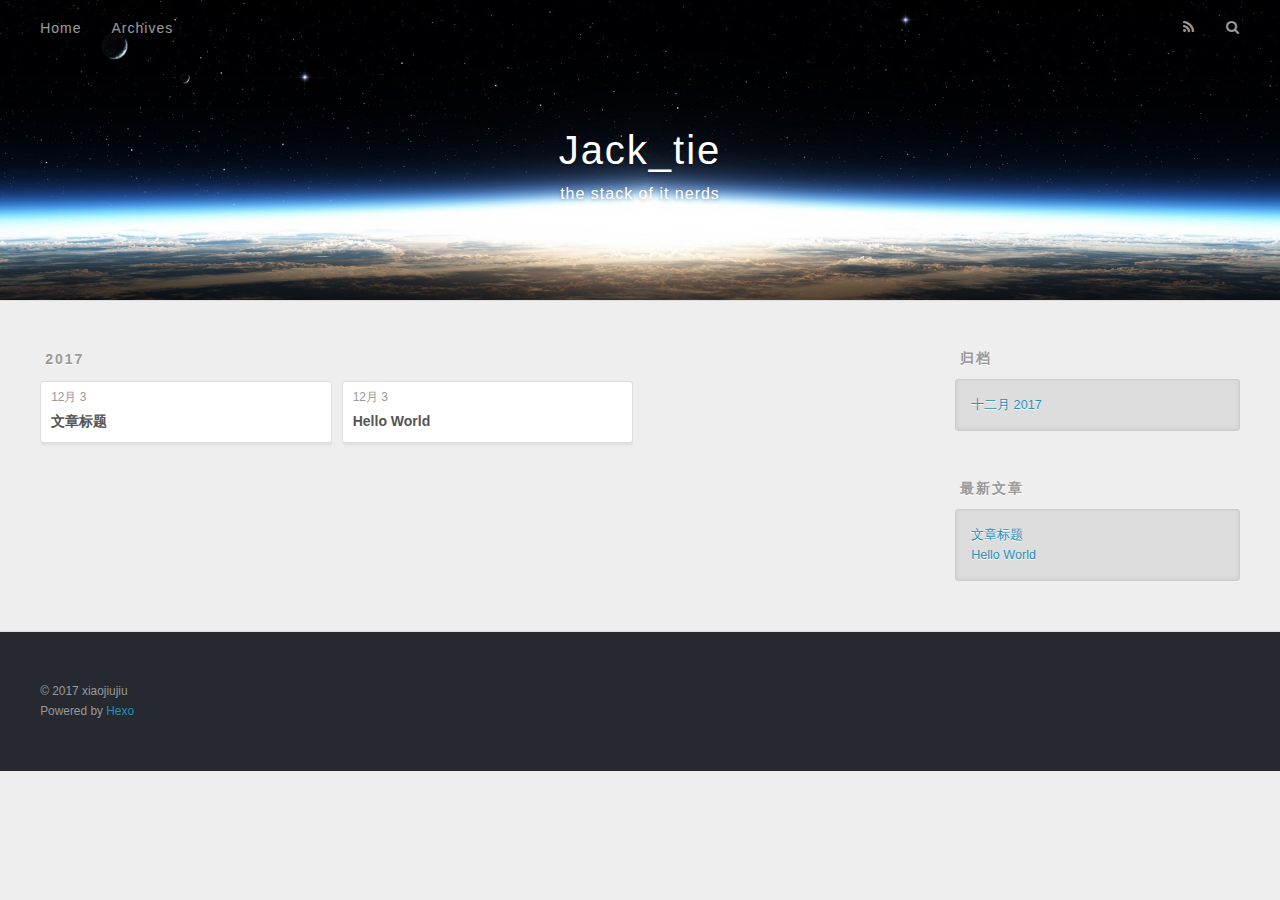
==== archives/index.html @ 13146876 "Site updated: 2017-12-03 20:13:59" ====
<!DOCTYPE html>
<html>
<head>
  <meta charset="utf-8">
  

  
  <title>归档 | Jack_tie</title>
  <meta name="viewport" content="width=device-width, initial-scale=1, maximum-scale=1">
  <meta name="description" content="start from zero">
<meta property="og:type" content="website">
<meta property="og:title" content="Jack_tie">
<meta property="og:url" content="http://xiaojiujiuStack.com/archives/index.html">
<meta property="og:site_name" content="Jack_tie">
<meta property="og:description" content="start from zero">
<meta property="og:locale" content="zh-CN">
<meta name="twitter:card" content="summary">
<meta name="twitter:title" content="Jack_tie">
<meta name="twitter:description" content="start from zero">
  
    <link rel="alternate" href="/atom.xml" title="Jack_tie" type="application/atom+xml">
  
  
    <link rel="icon" href="/favicon.png">
  
  
    <link href="//fonts.googleapis.com/css?family=Source+Code+Pro" rel="stylesheet" type="text/css">
  
  <link rel="stylesheet" href="/css/style.css">
</head>

<body>
  <div id="container">
    <div id="wrap">
      <header id="header">
  <div id="banner"></div>
  <div id="header-outer" class="outer">
    <div id="header-title" class="inner">
      <h1 id="logo-wrap">
        <a href="/" id="logo">Jack_tie</a>
      </h1>
      
        <h2 id="subtitle-wrap">
          <a href="/" id="subtitle">the stack of it nerds</a>
        </h2>
      
    </div>
    <div id="header-inner" class="inner">
      <nav id="main-nav">
        <a id="main-nav-toggle" class="nav-icon"></a>
        
          <a class="main-nav-link" href="/">Home</a>
        
          <a class="main-nav-link" href="/archives">Archives</a>
        
      </nav>
      <nav id="sub-nav">
        
          <a id="nav-rss-link" class="nav-icon" href="/atom.xml" title="RSS Feed"></a>
        
        <a id="nav-search-btn" class="nav-icon" title="搜索"></a>
      </nav>
      <div id="search-form-wrap">
        <form action="//google.com/search" method="get" accept-charset="UTF-8" class="search-form"><input type="search" name="q" class="search-form-input" placeholder="Search"><button type="submit" class="search-form-submit">&#xF002;</button><input type="hidden" name="sitesearch" value="http://xiaojiujiuStack.com"></form>
      </div>
    </div>
  </div>
</header>
      <div class="outer">
        <section id="main">
  
  
    
    
      
      
      <section class="archives-wrap">
        <div class="archive-year-wrap">
          <a href="/archives/2017" class="archive-year">2017</a>
        </div>
        <div class="archives">
    
    <article class="archive-article archive-type-post">
  <div class="archive-article-inner">
    <header class="archive-article-header">
      <a href="/2017/12/03/文章标题/" class="archive-article-date">
  <time datetime="2017-12-03T12:05:35.000Z" itemprop="datePublished">12月 3</time>
</a>
      
  
    <h1 itemprop="name">
      <a class="archive-article-title" href="/2017/12/03/文章标题/">文章标题</a>
    </h1>
  

    </header>
  </div>
</article>
  
    
    
    <article class="archive-article archive-type-post">
  <div class="archive-article-inner">
    <header class="archive-article-header">
      <a href="/2017/12/03/hello-world/" class="archive-article-date">
  <time datetime="2017-12-03T11:53:12.845Z" itemprop="datePublished">12月 3</time>
</a>
      
  
    <h1 itemprop="name">
      <a class="archive-article-title" href="/2017/12/03/hello-world/">Hello World</a>
    </h1>
  

    </header>
  </div>
</article>
  
  
    </div></section>
  


</section>
        
          <aside id="sidebar">
  
    

  
    

  
    
  
    
  <div class="widget-wrap">
    <h3 class="widget-title">归档</h3>
    <div class="widget">
      <ul class="archive-list"><li class="archive-list-item"><a class="archive-list-link" href="/archives/2017/12/">十二月 2017</a></li></ul>
    </div>
  </div>


  
    
  <div class="widget-wrap">
    <h3 class="widget-title">最新文章</h3>
    <div class="widget">
      <ul>
        
          <li>
            <a href="/2017/12/03/文章标题/">文章标题</a>
          </li>
        
          <li>
            <a href="/2017/12/03/hello-world/">Hello World</a>
          </li>
        
      </ul>
    </div>
  </div>

  
</aside>
        
      </div>
      <footer id="footer">
  
  <div class="outer">
    <div id="footer-info" class="inner">
      &copy; 2017 xiaojiujiu<br>
      Powered by <a href="http://hexo.io/" target="_blank">Hexo</a>
    </div>
  </div>
</footer>
    </div>
    <nav id="mobile-nav">
  
    <a href="/" class="mobile-nav-link">Home</a>
  
    <a href="/archives" class="mobile-nav-link">Archives</a>
  
</nav>
    

<script src="//ajax.googleapis.com/ajax/libs/jquery/2.0.3/jquery.min.js"></script>


  <link rel="stylesheet" href="/fancybox/jquery.fancybox.css">
  <script src="/fancybox/jquery.fancybox.pack.js"></script>


<script src="/js/script.js"></script>



  </div>
</body>
</html>
---- css/style.css ----
body {
  width: 100%;
}
body:before,
body:after {
  content: "";
  display: table;
}
body:after {
  clear: both;
}
html,
body,
div,
span,
applet,
object,
iframe,
h1,
h2,
h3,
h4,
h5,
h6,
p,
blockquote,
pre,
a,
abbr,
acronym,
address,
big,
cite,
code,
del,
dfn,
em,
img,
ins,
kbd,
q,
s,
samp,
small,
strike,
strong,
sub,
sup,
tt,
var,
dl,
dt,
dd,
ol,
ul,
li,
fieldset,
form,
label,
legend,
table,
caption,
tbody,
tfoot,
thead,
tr,
th,
td {
  margin: 0;
  padding: 0;
  border: 0;
  outline: 0;
  font-weight: inherit;
  font-style: inherit;
  font-family: inherit;
  font-size: 100%;
  vertical-align: baseline;
}
body {
  line-height: 1;
  color: #000;
  background: #fff;
}
ol,
ul {
  list-style: none;
}
table {
  border-collapse: separate;
  border-spacing: 0;
  vertical-align: middle;
}
caption,
th,
td {
  text-align: left;
  font-weight: normal;
  vertical-align: middle;
}
a img {
  border: none;
}
input,
button {
  margin: 0;
  padding: 0;
}
input::-moz-focus-inner,
button::-moz-focus-inner {
  border: 0;
  padding: 0;
}
@font-face {
  font-family: FontAwesome;
  font-style: normal;
  font-weight: normal;
  src: url("fonts/fontawesome-webfont.eot?v=#4.0.3");
  src: url("fonts/fontawesome-webfont.eot?#iefix&v=#4.0.3") format("embedded-opentype"), url("fonts/fontawesome-webfont.woff?v=#4.0.3") format("woff"), url("fonts/fontawesome-webfont.ttf?v=#4.0.3") format("truetype"), url("fonts/fontawesome-webfont.svg#fontawesomeregular?v=#4.0.3") format("svg");
}
html,
body,
#container {
  height: 100%;
}
body {
  background: #eee;
  font: 14px -apple-system, BlinkMacSystemFont, "Segoe UI", "Roboto", "Oxygen", "Ubuntu", "Cantarell", "Fira Sans", "Droid Sans", "Helvetica Neue", sans-serif;
  -webkit-text-size-adjust: 100%;
}
.outer {
  max-width: 1220px;
  margin: 0 auto;
  padding: 0 20px;
}
.outer:before,
.outer:after {
  content: "";
  display: table;
}
.outer:after {
  clear: both;
}
.inner {
  display: inline;
  float: left;
  width: 98.33333333333333%;
  margin: 0 0.833333333333333%;
}
.left,
.alignleft {
  float: left;
}
.right,
.alignright {
  float: right;
}
.clear {
  clear: both;
}
#container {
  position: relative;
}
.mobile-nav-on {
  overflow: hidden;
}
#wrap {
  height: 100%;
  width: 100%;
  position: absolute;
  top: 0;
  left: 0;
  -webkit-transition: 0.2s ease-out;
  -moz-transition: 0.2s ease-out;
  -ms-transition: 0.2s ease-out;
  transition: 0.2s ease-out;
  z-index: 1;
  background: #eee;
}
.mobile-nav-on #wrap {
  left: 280px;
}
@media screen and (min-width: 768px) {
  #main {
    display: inline;
    float: left;
    width: 73.33333333333333%;
    margin: 0 0.833333333333333%;
  }
}
.article-date,
.article-category-link,
.archive-year,
.widget-title {
  text-decoration: none;
  text-transform: uppercase;
  letter-spacing: 2px;
  color: #999;
  margin-bottom: 1em;
  margin-left: 5px;
  line-height: 1em;
  text-shadow: 0 1px #fff;
  font-weight: bold;
}
.article-inner,
.archive-article-inner {
  background: #fff;
  -webkit-box-shadow: 1px 2px 3px #ddd;
  box-shadow: 1px 2px 3px #ddd;
  border: 1px solid #ddd;
  border-radius: 3px;
}
.article-entry h1,
.widget h1 {
  font-size: 2em;
}
.article-entry h2,
.widget h2 {
  font-size: 1.5em;
}
.article-entry h3,
.widget h3 {
  font-size: 1.3em;
}
.article-entry h4,
.widget h4 {
  font-size: 1.2em;
}
.article-entry h5,
.widget h5 {
  font-size: 1em;
}
.article-entry h6,
.widget h6 {
  font-size: 1em;
  color: #999;
}
.article-entry hr,
.widget hr {
  border: 1px dashed #ddd;
}
.article-entry strong,
.widget strong {
  font-weight: bold;
}
.article-entry em,
.widget em,
.article-entry cite,
.widget cite {
  font-style: italic;
}
.article-entry sup,
.widget sup,
.article-entry sub,
.widget sub {
  font-size: 0.75em;
  line-height: 0;
  position: relative;
  vertical-align: baseline;
}
.article-entry sup,
.widget sup {
  top: -0.5em;
}
.article-entry sub,
.widget sub {
  bottom: -0.2em;
}
.article-entry small,
.widget small {
  font-size: 0.85em;
}
.article-entry acronym,
.widget acronym,
.article-entry abbr,
.widget abbr {
  border-bottom: 1px dotted;
}
.article-entry ul,
.widget ul,
.article-entry ol,
.widget ol,
.article-entry dl,
.widget dl {
  margin: 0 20px;
  line-height: 1.6em;
}
.article-entry ul ul,
.widget ul ul,
.article-entry ol ul,
.widget ol ul,
.article-entry ul ol,
.widget ul ol,
.article-entry ol ol,
.widget ol ol {
  margin-top: 0;
  margin-bottom: 0;
}
.article-entry ul,
.widget ul {
  list-style: disc;
}
.article-entry ol,
.widget ol {
  list-style: decimal;
}
.article-entry dt,
.widget dt {
  font-weight: bold;
}
#header {
  height: 300px;
  position: relative;
  border-bottom: 1px solid #ddd;
}
#header:before,
#header:after {
  content: "";
  position: absolute;
  left: 0;
  right: 0;
  height: 40px;
}
#header:before {
  top: 0;
  background: -webkit-linear-gradient(rgba(0,0,0,0.2), transparent);
  background: -moz-linear-gradient(rgba(0,0,0,0.2), transparent);
  background: -ms-linear-gradient(rgba(0,0,0,0.2), transparent);
  background: linear-gradient(rgba(0,0,0,0.2), transparent);
}
#header:after {
  bottom: 0;
  background: -webkit-linear-gradient(transparent, rgba(0,0,0,0.2));
  background: -moz-linear-gradient(transparent, rgba(0,0,0,0.2));
  background: -ms-linear-gradient(transparent, rgba(0,0,0,0.2));
  background: linear-gradient(transparent, rgba(0,0,0,0.2));
}
#header-outer {
  height: 100%;
  position: relative;
}
#header-inner {
  position: relative;
  overflow: hidden;
}
#banner {
  position: absolute;
  top: 0;
  left: 0;
  width: 100%;
  height: 100%;
  background: url("images/banner.jpg") center #000;
  -webkit-background-size: cover;
  -moz-background-size: cover;
  background-size: cover;
  z-index: -1;
}
#header-title {
  text-align: center;
  height: 40px;
  position: absolute;
  top: 50%;
  left: 0;
  margin-top: -20px;
}
#logo,
#subtitle {
  text-decoration: none;
  color: #fff;
  font-weight: 300;
  text-shadow: 0 1px 4px rgba(0,0,0,0.3);
}
#logo {
  font-size: 40px;
  line-height: 40px;
  letter-spacing: 2px;
}
#subtitle {
  font-size: 16px;
  line-height: 16px;
  letter-spacing: 1px;
}
#subtitle-wrap {
  margin-top: 16px;
}
#main-nav {
  float: left;
  margin-left: -15px;
}
.nav-icon,
.main-nav-link {
  float: left;
  color: #fff;
  opacity: 0.6;
  text-decoration: none;
  text-shadow: 0 1px rgba(0,0,0,0.2);
  -webkit-transition: opacity 0.2s;
  -moz-transition: opacity 0.2s;
  -ms-transition: opacity 0.2s;
  transition: opacity 0.2s;
  display: block;
  padding: 20px 15px;
}
.nav-icon:hover,
.main-nav-link:hover {
  opacity: 1;
}
.nav-icon {
  font-family: FontAwesome;
  text-align: center;
  font-size: 14px;
  width: 14px;
  height: 14px;
  padding: 20px 15px;
  position: relative;
  cursor: pointer;
}
.main-nav-link {
  font-weight: 300;
  letter-spacing: 1px;
}
@media screen and (max-width: 479px) {
  .main-nav-link {
    display: none;
  }
}
#main-nav-toggle {
  display: none;
}
#main-nav-toggle:before {
  content: "\f0c9";
}
@media screen and (max-width: 479px) {
  #main-nav-toggle {
    display: block;
  }
}
#sub-nav {
  float: right;
  margin-right: -15px;
}
#nav-rss-link:before {
  content: "\f09e";
}
#nav-search-btn:before {
  content: "\f002";
}
#search-form-wrap {
  position: absolute;
  top: 15px;
  width: 150px;
  height: 30px;
  right: -150px;
  opacity: 0;
  -webkit-transition: 0.2s ease-out;
  -moz-transition: 0.2s ease-out;
  -ms-transition: 0.2s ease-out;
  transition: 0.2s ease-out;
}
#search-form-wrap.on {
  opacity: 1;
  right: 0;
}
@media screen and (max-width: 479px) {
  #search-form-wrap {
    width: 100%;
    right: -100%;
  }
}
.search-form {
  position: absolute;
  top: 0;
  left: 0;
  right: 0;
  background: #fff;
  padding: 5px 15px;
  border-radius: 15px;
  -webkit-box-shadow: 0 0 10px rgba(0,0,0,0.3);
  box-shadow: 0 0 10px rgba(0,0,0,0.3);
}
.search-form-input {
  border: none;
  background: none;
  color: #555;
  width: 100%;
  font: 13px -apple-system, BlinkMacSystemFont, "Segoe UI", "Roboto", "Oxygen", "Ubuntu", "Cantarell", "Fira Sans", "Droid Sans", "Helvetica Neue", sans-serif;
  outline: none;
}
.search-form-input::-webkit-search-results-decoration,
.search-form-input::-webkit-search-cancel-button {
  -webkit-appearance: none;
}
.search-form-submit {
  position: absolute;
  top: 50%;
  right: 10px;
  margin-top: -7px;
  font: 13px FontAwesome;
  border: none;
  background: none;
  color: #bbb;
  cursor: pointer;
}
.search-form-submit:hover,
.search-form-submit:focus {
  color: #777;
}
.article {
  margin: 50px 0;
}
.article-inner {
  overflow: hidden;
}
.article-meta:before,
.article-meta:after {
  content: "";
  display: table;
}
.article-meta:after {
  clear: both;
}
.article-date {
  float: left;
}
.article-category {
  float: left;
  line-height: 1em;
  color: #ccc;
  text-shadow: 0 1px #fff;
  margin-left: 8px;
}
.article-category:before {
  content: "\2022";
}
.article-category-link {
  margin: 0 12px 1em;
}
.article-header {
  padding: 20px 20px 0;
}
.article-title {
  text-decoration: none;
  font-size: 2em;
  font-weight: bold;
  color: #555;
  line-height: 1.1em;
  -webkit-transition: color 0.2s;
  -moz-transition: color 0.2s;
  -ms-transition: color 0.2s;
  transition: color 0.2s;
}
a.article-title:hover {
  color: #258fb8;
}
.article-entry {
  color: #555;
  padding: 0 20px;
}
.article-entry:before,
.article-entry:after {
  content: "";
  display: table;
}
.article-entry:after {
  clear: both;
}
.article-entry p,
.article-entry table {
  line-height: 1.6em;
  margin: 1.6em 0;
}
.article-entry h1,
.article-entry h2,
.article-entry h3,
.article-entry h4,
.article-entry h5,
.article-entry h6 {
  font-weight: bold;
}
.article-entry h1,
.article-entry h2,
.article-entry h3,
.article-entry h4,
.article-entry h5,
.article-entry h6 {
  line-height: 1.1em;
  margin: 1.1em 0;
}
.article-entry a {
  color: #258fb8;
  text-decoration: none;
}
.article-entry a:hover {
  text-decoration: underline;
}
.article-entry ul,
.article-entry ol,
.article-entry dl {
  margin-top: 1.6em;
  margin-bottom: 1.6em;
}
.article-entry img,
.article-entry video {
  max-width: 100%;
  height: auto;
  display: block;
  margin: auto;
}
.article-entry iframe {
  border: none;
}
.article-entry table {
  width: 100%;
  border-collapse: collapse;
  border-spacing: 0;
}
.article-entry th {
  font-weight: bold;
  border-bottom: 3px solid #ddd;
  padding-bottom: 0.5em;
}
.article-entry td {
  border-bottom: 1px solid #ddd;
  padding: 10px 0;
}
.article-entry blockquote {
  font-family: Georgia, "Times New Roman", serif;
  font-size: 1.4em;
  margin: 1.6em 20px;
  text-align: center;
}
.article-entry blockquote footer {
  font-size: 14px;
  margin: 1.6em 0;
  font-family: -apple-system, BlinkMacSystemFont, "Segoe UI", "Roboto", "Oxygen", "Ubuntu", "Cantarell", "Fira Sans", "Droid Sans", "Helvetica Neue", sans-serif;
}
.article-entry blockquote footer cite:before {
  content: "—";
  padding: 0 0.5em;
}
.article-entry .pullquote {
  text-align: left;
  width: 45%;
  margin: 0;
}
.article-entry .pullquote.left {
  margin-left: 0.5em;
  margin-right: 1em;
}
.article-entry .pullquote.right {
  margin-right: 0.5em;
  margin-left: 1em;
}
.article-entry .caption {
  color: #999;
  display: block;
  font-size: 0.9em;
  margin-top: 0.5em;
  position: relative;
  text-align: center;
}
.article-entry .video-container {
  position: relative;
  padding-top: 56.25%;
  height: 0;
  overflow: hidden;
}
.article-entry .video-container iframe,
.article-entry .video-container object,
.article-entry .video-container embed {
  position: absolute;
  top: 0;
  left: 0;
  width: 100%;
  height: 100%;
  margin-top: 0;
}
.article-more-link a {
  display: inline-block;
  line-height: 1em;
  padding: 6px 15px;
  border-radius: 15px;
  background: #eee;
  color: #999;
  text-shadow: 0 1px #fff;
  text-decoration: none;
}
.article-more-link a:hover {
  background: #258fb8;
  color: #fff;
  text-decoration: none;
  text-shadow: 0 1px #1e7293;
}
.article-footer {
  font-size: 0.85em;
  line-height: 1.6em;
  border-top: 1px solid #ddd;
  padding-top: 1.6em;
  margin: 0 20px 20px;
}
.article-footer:before,
.article-footer:after {
  content: "";
  display: table;
}
.article-footer:after {
  clear: both;
}
.article-footer a {
  color: #999;
  text-decoration: none;
}
.article-footer a:hover {
  color: #555;
}
.article-tag-list-item {
  float: left;
  margin-right: 10px;
}
.article-tag-list-link:before {
  content: "#";
}
.article-comment-link {
  float: right;
}
.article-comment-link:before {
  content: "\f075";
  font-family: FontAwesome;
  padding-right: 8px;
}
.article-share-link {
  cursor: pointer;
  float: right;
  margin-left: 20px;
}
.article-share-link:before {
  content: "\f064";
  font-family: FontAwesome;
  padding-right: 6px;
}
#article-nav {
  position: relative;
}
#article-nav:before,
#article-nav:after {
  content: "";
  display: table;
}
#article-nav:after {
  clear: both;
}
@media screen and (min-width: 768px) {
  #article-nav {
    margin: 50px 0;
  }
  #article-nav:before {
    width: 8px;
    height: 8px;
    position: absolute;
    top: 50%;
    left: 50%;
    margin-top: -4px;
    margin-left: -4px;
    content: "";
    border-radius: 50%;
    background: #ddd;
    -webkit-box-shadow: 0 1px 2px #fff;
    box-shadow: 0 1px 2px #fff;
  }
}
.article-nav-link-wrap {
  text-decoration: none;
  text-shadow: 0 1px #fff;
  color: #999;
  -webkit-box-sizing: border-box;
  -moz-box-sizing: border-box;
  box-sizing: border-box;
  margin-top: 50px;
  text-align: center;
  display: block;
}
.article-nav-link-wrap:hover {
  color: #555;
}
@media screen and (min-width: 768px) {
  .article-nav-link-wrap {
    width: 50%;
    margin-top: 0;
  }
}
@media screen and (min-width: 768px) {
  #article-nav-newer {
    float: left;
    text-align: right;
    padding-right: 20px;
  }
}
@media screen and (min-width: 768px) {
  #article-nav-older {
    float: right;
    text-align: left;
    padding-left: 20px;
  }
}
.article-nav-caption {
  text-transform: uppercase;
  letter-spacing: 2px;
  color: #ddd;
  line-height: 1em;
  font-weight: bold;
}
#article-nav-newer .article-nav-caption {
  margin-right: -2px;
}
.article-nav-title {
  font-size: 0.85em;
  line-height: 1.6em;
  margin-top: 0.5em;
}
.article-share-box {
  position: absolute;
  display: none;
  background: #fff;
  -webkit-box-shadow: 1px 2px 10px rgba(0,0,0,0.2);
  box-shadow: 1px 2px 10px rgba(0,0,0,0.2);
  border-radius: 3px;
  margin-left: -145px;
  overflow: hidden;
  z-index: 1;
}
.article-share-box.on {
  display: block;
}
.article-share-input {
  width: 100%;
  background: none;
  -webkit-box-sizing: border-box;
  -moz-box-sizing: border-box;
  box-sizing: border-box;
  font: 14px -apple-system, BlinkMacSystemFont, "Segoe UI", "Roboto", "Oxygen", "Ubuntu", "Cantarell", "Fira Sans", "Droid Sans", "Helvetica Neue", sans-serif;
  padding: 0 15px;
  color: #555;
  outline: none;
  border: 1px solid #ddd;
  border-radius: 3px 3px 0 0;
  height: 36px;
  line-height: 36px;
}
.article-share-links {
  background: #eee;
}
.article-share-links:before,
.article-share-links:after {
  content: "";
  display: table;
}
.article-share-links:after {
  clear: both;
}
.article-share-twitter,
.article-share-facebook,
.article-share-pinterest,
.article-share-google {
  width: 50px;
  height: 36px;
  display: block;
  float: left;
  position: relative;
  color: #999;
  text-shadow: 0 1px #fff;
}
.article-share-twitter:before,
.article-share-facebook:before,
.article-share-pinterest:before,
.article-share-google:before {
  font-size: 20px;
  font-family: FontAwesome;
  width: 20px;
  height: 20px;
  position: absolute;
  top: 50%;
  left: 50%;
  margin-top: -10px;
  margin-left: -10px;
  text-align: center;
}
.article-share-twitter:hover,
.article-share-facebook:hover,
.article-share-pinterest:hover,
.article-share-google:hover {
  color: #fff;
}
.article-share-twitter:before {
  content: "\f099";
}
.article-share-twitter:hover {
  background: #00aced;
  text-shadow: 0 1px #008abe;
}
.article-share-facebook:before {
  content: "\f09a";
}
.article-share-facebook:hover {
  background: #3b5998;
  text-shadow: 0 1px #2f477a;
}
.article-share-pinterest:before {
  content: "\f0d2";
}
.article-share-pinterest:hover {
  background: #cb2027;
  text-shadow: 0 1px #a21a1f;
}
.article-share-google:before {
  content: "\f0d5";
}
.article-share-google:hover {
  background: #dd4b39;
  text-shadow: 0 1px #be3221;
}
.article-gallery {
  background: #000;
  position: relative;
}
.article-gallery-photos {
  position: relative;
  overflow: hidden;
}
.article-gallery-img {
  display: none;
  max-width: 100%;
}
.article-gallery-img:first-child {
  display: block;
}
.article-gallery-img.loaded {
  position: absolute;
  display: block;
}
.article-gallery-img img {
  display: block;
  max-width: 100%;
  margin: 0 auto;
}
#comments {
  background: #fff;
  -webkit-box-shadow: 1px 2px 3px #ddd;
  box-shadow: 1px 2px 3px #ddd;
  padding: 20px;
  border: 1px solid #ddd;
  border-radius: 3px;
  margin: 50px 0;
}
#comments a {
  color: #258fb8;
}
.archives-wrap {
  margin: 50px 0;
}
.archives:before,
.archives:after {
  content: "";
  display: table;
}
.archives:after {
  clear: both;
}
.archive-year-wrap {
  margin-bottom: 1em;
}
.archives {
  -webkit-column-gap: 10px;
  -moz-column-gap: 10px;
  column-gap: 10px;
}
@media screen and (min-width: 480px) and (max-width: 767px) {
  .archives {
    -webkit-column-count: 2;
    -moz-column-count: 2;
    column-count: 2;
  }
}
@media screen and (min-width: 768px) {
  .archives {
    -webkit-column-count: 3;
    -moz-column-count: 3;
    column-count: 3;
  }
}
.archive-article {
  -webkit-column-break-inside: avoid;
  page-break-inside: avoid;
  overflow: hidden;
  break-inside: avoid-column;
}
.archive-article-inner {
  padding: 10px;
  margin-bottom: 15px;
}
.archive-article-title {
  text-decoration: none;
  font-weight: bold;
  color: #555;
  -webkit-transition: color 0.2s;
  -moz-transition: color 0.2s;
  -ms-transition: color 0.2s;
  transition: color 0.2s;
  line-height: 1.6em;
}
.archive-article-title:hover {
  color: #258fb8;
}
.archive-article-footer {
  margin-top: 1em;
}
.archive-article-date {
  color: #999;
  text-decoration: none;
  font-size: 0.85em;
  line-height: 1em;
  margin-bottom: 0.5em;
  display: block;
}
#page-nav {
  margin: 50px auto;
  background: #fff;
  -webkit-box-shadow: 1px 2px 3px #ddd;
  box-shadow: 1px 2px 3px #ddd;
  border: 1px solid #ddd;
  border-radius: 3px;
  text-align: center;
  color: #999;
  overflow: hidden;
}
#page-nav:before,
#page-nav:after {
  content: "";
  display: table;
}
#page-nav:after {
  clear: both;
}
#page-nav a,
#page-nav span {
  padding: 10px 20px;
  line-height: 1;
  height: 2ex;
}
#page-nav a {
  color: #999;
  text-decoration: none;
}
#page-nav a:hover {
  background: #999;
  color: #fff;
}
#page-nav .prev {
  float: left;
}
#page-nav .next {
  float: right;
}
#page-nav .page-number {
  display: inline-block;
}
@media screen and (max-width: 479px) {
  #page-nav .page-number {
    display: none;
  }
}
#page-nav .current {
  color: #555;
  font-weight: bold;
}
#page-nav .space {
  color: #ddd;
}
#footer {
  background: #262a30;
  padding: 50px 0;
  border-top: 1px solid #ddd;
  color: #999;
}
#footer a {
  color: #258fb8;
  text-decoration: none;
}
#footer a:hover {
  text-decoration: underline;
}
#footer-info {
  line-height: 1.6em;
  font-size: 0.85em;
}
.article-entry pre,
.article-entry .highlight {
  background: #2d2d2d;
  margin: 0 -20px;
  padding: 15px 20px;
  border-style: solid;
  border-color: #ddd;
  border-width: 1px 0;
  overflow: auto;
  color: #ccc;
  line-height: 22.400000000000002px;
}
.article-entry .highlight .gutter pre,
.article-entry .gist .gist-file .gist-data .line-numbers {
  color: #666;
  font-size: 0.85em;
}
.article-entry pre,
.article-entry code {
  font-family: "Source Code Pro", Consolas, Monaco, Menlo, Consolas, monospace;
}
.article-entry code {
  background: #eee;
  text-shadow: 0 1px #fff;
  padding: 0 0.3em;
}
.article-entry pre code {
  background: none;
  text-shadow: none;
  padding: 0;
}
.article-entry .highlight pre {
  border: none;
  margin: 0;
  padding: 0;
}
.article-entry .highlight table {
  margin: 0;
  width: auto;
}
.article-entry .highlight td {
  border: none;
  padding: 0;
}
.article-entry .highlight figcaption {
  font-size: 0.85em;
  color: #999;
  line-height: 1em;
  margin-bottom: 1em;
}
.article-entry .highlight figcaption:before,
.article-entry .highlight figcaption:after {
  content: "";
  display: table;
}
.article-entry .highlight figcaption:after {
  clear: both;
}
.article-entry .highlight figcaption a {
  float: right;
}
.article-entry .highlight .gutter pre {
  text-align: right;
  padding-right: 20px;
}
.article-entry .highlight .line {
  height: 22.400000000000002px;
}
.article-entry .highlight .line.marked {
  background: #515151;
}
.article-entry .gist {
  margin: 0 -20px;
  border-style: solid;
  border-color: #ddd;
  border-width: 1px 0;
  background: #2d2d2d;
  padding: 15px 20px 15px 0;
}
.article-entry .gist .gist-file {
  border: none;
  font-family: "Source Code Pro", Consolas, Monaco, Menlo, Consolas, monospace;
  margin: 0;
}
.article-entry .gist .gist-file .gist-data {
  background: none;
  border: none;
}
.article-entry .gist .gist-file .gist-data .line-numbers {
  background: none;
  border: none;
  padding: 0 20px 0 0;
}
.article-entry .gist .gist-file .gist-data .line-data {
  padding: 0 !important;
}
.article-entry .gist .gist-file .highlight {
  margin: 0;
  padding: 0;
  border: none;
}
.article-entry .gist .gist-file .gist-meta {
  background: #2d2d2d;
  color: #999;
  font: 0.85em -apple-system, BlinkMacSystemFont, "Segoe UI", "Roboto", "Oxygen", "Ubuntu", "Cantarell", "Fira Sans", "Droid Sans", "Helvetica Neue", sans-serif;
  text-shadow: 0 0;
  padding: 0;
  margin-top: 1em;
  margin-left: 20px;
}
.article-entry .gist .gist-file .gist-meta a {
  color: #258fb8;
  font-weight: normal;
}
.article-entry .gist .gist-file .gist-meta a:hover {
  text-decoration: underline;
}
pre .comment,
pre .title {
  color: #999;
}
pre .variable,
pre .attribute,
pre .tag,
pre .regexp,
pre .ruby .constant,
pre .xml .tag .title,
pre .xml .pi,
pre .xml .doctype,
pre .html .doctype,
pre .css .id,
pre .css .class,
pre .css .pseudo {
  color: #f2777a;
}
pre .number,
pre .preprocessor,
pre .built_in,
pre .literal,
pre .params,
pre .constant {
  color: #f99157;
}
pre .class,
pre .ruby .class .title,
pre .css .rules .attribute {
  color: #9c9;
}
pre .string,
pre .value,
pre .inheritance,
pre .header,
pre .ruby .symbol,
pre .xml .cdata {
  color: #9c9;
}
pre .css .hexcolor {
  color: #6cc;
}
pre .function,
pre .python .decorator,
pre .python .title,
pre .ruby .function .title,
pre .ruby .title .keyword,
pre .perl .sub,
pre .javascript .title,
pre .coffeescript .title {
  color: #69c;
}
pre .keyword,
pre .javascript .function {
  color: #c9c;
}
@media screen and (max-width: 479px) {
  #mobile-nav {
    position: absolute;
    top: 0;
    left: 0;
    width: 280px;
    height: 100%;
    background: #191919;
    border-right: 1px solid #fff;
  }
}
@media screen and (max-width: 479px) {
  .mobile-nav-link {
    display: block;
    color: #999;
    text-decoration: none;
    padding: 15px 20px;
    font-weight: bold;
  }
  .mobile-nav-link:hover {
    color: #fff;
  }
}
@media screen and (min-width: 768px) {
  #sidebar {
    display: inline;
    float: left;
    width: 23.333333333333332%;
    margin: 0 0.833333333333333%;
  }
}
.widget-wrap {
  margin: 50px 0;
}
.widget {
  color: #777;
  text-shadow: 0 1px #fff;
  background: #ddd;
  -webkit-box-shadow: 0 -1px 4px #ccc inset;
  box-shadow: 0 -1px 4px #ccc inset;
  border: 1px solid #ccc;
  padding: 15px;
  border-radius: 3px;
}
.widget a {
  color: #258fb8;
  text-decoration: none;
}
.widget a:hover {
  text-decoration: underline;
}
.widget ul ul,
.widget ol ul,
.widget dl ul,
.widget ul ol,
.widget ol ol,
.widget dl ol,
.widget ul dl,
.widget ol dl,
.widget dl dl {
  margin-left: 15px;
  list-style: disc;
}
.widget {
  line-height: 1.6em;
  word-wrap: break-word;
  font-size: 0.9em;
}
.widget ul,
.widget ol {
  list-style: none;
  margin: 0;
}
.widget ul ul,
.widget ol ul,
.widget ul ol,
.widget ol ol {
  margin: 0 20px;
}
.widget ul ul,
.widget ol ul {
  list-style: disc;
}
.widget ul ol,
.widget ol ol {
  list-style: decimal;
}
.category-list-count,
.tag-list-count,
.archive-list-count {
  padding-left: 5px;
  color: #999;
  font-size: 0.85em;
}
.category-list-count:before,
.tag-list-count:before,
.archive-list-count:before {
  content: "(";
}
.category-list-count:after,
.tag-list-count:after,
.archive-list-count:after {
  content: ")";
}
.tagcloud a {
  margin-right: 5px;
  display: inline-block;
}
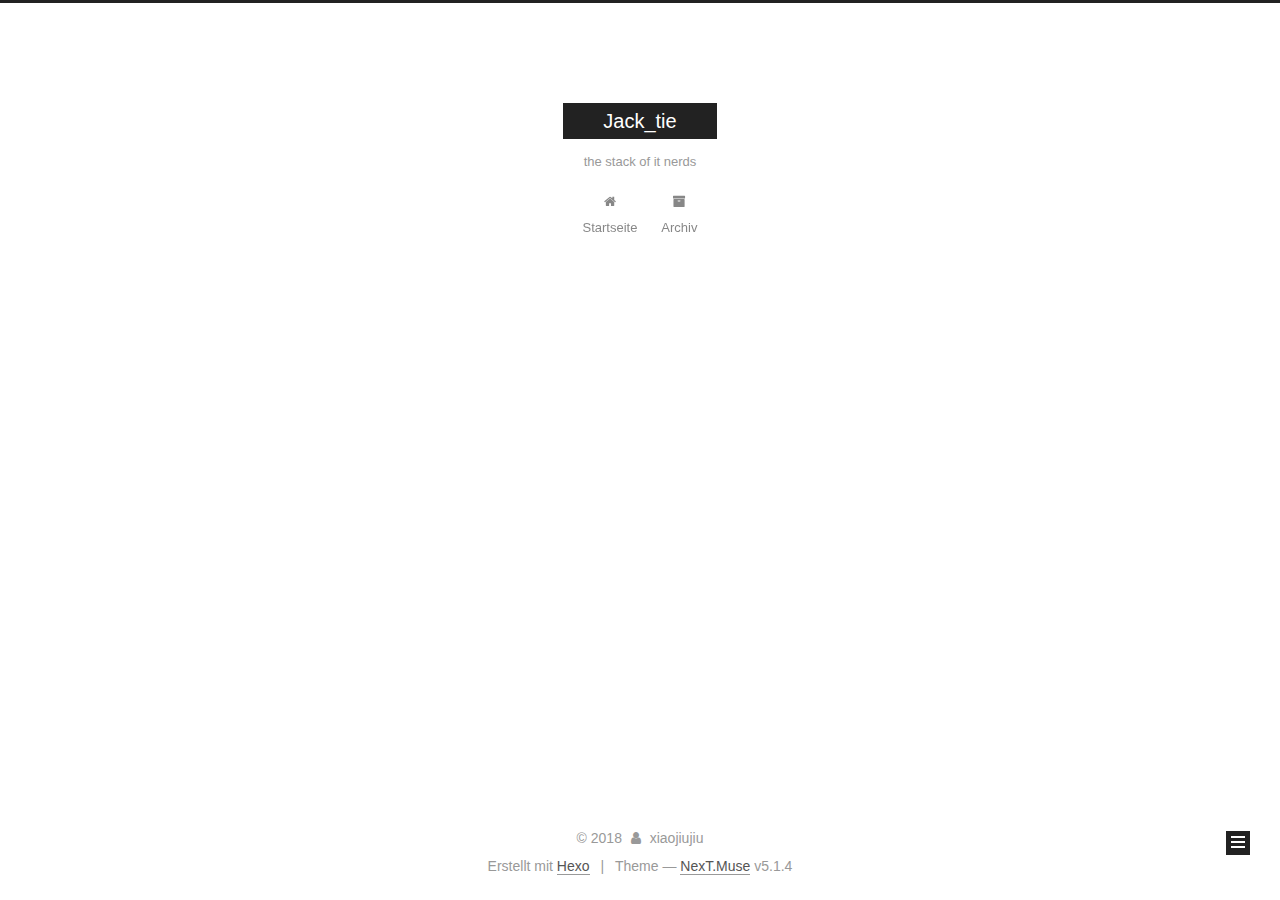
==== commit eab1d686: "Site updated: 2018-01-25 09:33:18" ====
--- a/archives/index.html
+++ b/archives/index.html
@@ -1,200 +1,591 @@
 <!DOCTYPE html>
-<html>
+
+
+
+  
+
+
+<html class="theme-next muse use-motion" lang="zh-CN">
 <head>
-  <meta charset="utf-8">
-  
-
-  
-  <title>归档 | Jack_tie</title>
-  <meta name="viewport" content="width=device-width, initial-scale=1, maximum-scale=1">
-  <meta name="description" content="start from zero">
+  <meta charset="UTF-8"/>
+<meta http-equiv="X-UA-Compatible" content="IE=edge" />
+<meta name="viewport" content="width=device-width, initial-scale=1, maximum-scale=1"/>
+<meta name="theme-color" content="#222">
+
+
+
+
+
+
+
+
+
+<meta http-equiv="Cache-Control" content="no-transform" />
+<meta http-equiv="Cache-Control" content="no-siteapp" />
+
+
+
+
+
+
+
+
+
+
+
+
+
+
+
+
+  
+  
+  <link href="/lib/fancybox/source/jquery.fancybox.css?v=2.1.5" rel="stylesheet" type="text/css" />
+
+
+
+
+
+
+
+<link href="/lib/font-awesome/css/font-awesome.min.css?v=4.6.2" rel="stylesheet" type="text/css" />
+
+<link href="/css/main.css?v=5.1.4" rel="stylesheet" type="text/css" />
+
+
+  <link rel="apple-touch-icon" sizes="180x180" href="/images/apple-touch-icon-next.png?v=5.1.4">
+
+
+  <link rel="icon" type="image/png" sizes="32x32" href="/images/favicon-32x32-next.png?v=5.1.4">
+
+
+  <link rel="icon" type="image/png" sizes="16x16" href="/images/favicon-16x16-next.png?v=5.1.4">
+
+
+  <link rel="mask-icon" href="/images/logo.svg?v=5.1.4" color="#222">
+
+
+
+
+
+  <meta name="keywords" content="Hexo, NexT" />
+
+
+
+
+
+
+
+
+
+
+<meta name="description" content="start from zero">
 <meta property="og:type" content="website">
 <meta property="og:title" content="Jack_tie">
-<meta property="og:url" content="http://xiaojiujiuStack.com/archives/index.html">
+<meta property="og:url" content="http://xiaoxiaojiu.github.io/archives/index.html">
 <meta property="og:site_name" content="Jack_tie">
 <meta property="og:description" content="start from zero">
 <meta property="og:locale" content="zh-CN">
 <meta name="twitter:card" content="summary">
 <meta name="twitter:title" content="Jack_tie">
 <meta name="twitter:description" content="start from zero">
-  
-    <link rel="alternate" href="/atom.xml" title="Jack_tie" type="application/atom+xml">
-  
-  
-    <link rel="icon" href="/favicon.png">
-  
-  
-    <link href="//fonts.googleapis.com/css?family=Source+Code+Pro" rel="stylesheet" type="text/css">
-  
-  <link rel="stylesheet" href="/css/style.css">
+
+
+
+<script type="text/javascript" id="hexo.configurations">
+  var NexT = window.NexT || {};
+  var CONFIG = {
+    root: '/',
+    scheme: 'Muse',
+    version: '5.1.4',
+    sidebar: {"position":"left","display":"post","offset":12,"b2t":false,"scrollpercent":false,"onmobile":false},
+    fancybox: true,
+    tabs: true,
+    motion: {"enable":true,"async":false,"transition":{"post_block":"fadeIn","post_header":"slideDownIn","post_body":"slideDownIn","coll_header":"slideLeftIn","sidebar":"slideUpIn"}},
+    duoshuo: {
+      userId: '0',
+      author: 'Author'
+    },
+    algolia: {
+      applicationID: '',
+      apiKey: '',
+      indexName: '',
+      hits: {"per_page":10},
+      labels: {"input_placeholder":"Search for Posts","hits_empty":"We didn't find any results for the search: ${query}","hits_stats":"${hits} results found in ${time} ms"}
+    }
+  };
+</script>
+
+
+
+  <link rel="canonical" href="http://xiaoxiaojiu.github.io/archives/"/>
+
+
+
+
+
+  <title>Archiv | Jack_tie</title>
+  
+
+
+
+
+
+
+
+
 </head>
 
-<body>
-  <div id="container">
-    <div id="wrap">
-      <header id="header">
-  <div id="banner"></div>
-  <div id="header-outer" class="outer">
-    <div id="header-title" class="inner">
-      <h1 id="logo-wrap">
-        <a href="/" id="logo">Jack_tie</a>
-      </h1>
-      
-        <h2 id="subtitle-wrap">
-          <a href="/" id="subtitle">the stack of it nerds</a>
-        </h2>
-      
+<body itemscope itemtype="http://schema.org/WebPage" lang="zh-CN">
+
+  
+  
+    
+  
+
+  <div class="container sidebar-position-left page-archive">
+    <div class="headband"></div>
+
+    <header id="header" class="header" itemscope itemtype="http://schema.org/WPHeader">
+      <div class="header-inner"><div class="site-brand-wrapper">
+  <div class="site-meta ">
+    
+
+    <div class="custom-logo-site-title">
+      <a href="/"  class="brand" rel="start">
+        <span class="logo-line-before"><i></i></span>
+        <span class="site-title">Jack_tie</span>
+        <span class="logo-line-after"><i></i></span>
+      </a>
     </div>
-    <div id="header-inner" class="inner">
-      <nav id="main-nav">
-        <a id="main-nav-toggle" class="nav-icon"></a>
-        
-          <a class="main-nav-link" href="/">Home</a>
-        
-          <a class="main-nav-link" href="/archives">Archives</a>
-        
-      </nav>
-      <nav id="sub-nav">
-        
-          <a id="nav-rss-link" class="nav-icon" href="/atom.xml" title="RSS Feed"></a>
-        
-        <a id="nav-search-btn" class="nav-icon" title="搜索"></a>
-      </nav>
-      <div id="search-form-wrap">
-        <form action="//google.com/search" method="get" accept-charset="UTF-8" class="search-form"><input type="search" name="q" class="search-form-input" placeholder="Search"><button type="submit" class="search-form-submit">&#xF002;</button><input type="hidden" name="sitesearch" value="http://xiaojiujiuStack.com"></form>
+      
+        <p class="site-subtitle">the stack of it nerds</p>
+      
+  </div>
+
+  <div class="site-nav-toggle">
+    <button>
+      <span class="btn-bar"></span>
+      <span class="btn-bar"></span>
+      <span class="btn-bar"></span>
+    </button>
+  </div>
+</div>
+
+<nav class="site-nav">
+  
+
+  
+    <ul id="menu" class="menu">
+      
+        
+        <li class="menu-item menu-item-home">
+          <a href="/" rel="section">
+            
+              <i class="menu-item-icon fa fa-fw fa-home"></i> <br />
+            
+            Startseite
+          </a>
+        </li>
+      
+        
+        <li class="menu-item menu-item-archives">
+          <a href="/archives/" rel="section">
+            
+              <i class="menu-item-icon fa fa-fw fa-archive"></i> <br />
+            
+            Archiv
+          </a>
+        </li>
+      
+
+      
+    </ul>
+  
+
+  
+</nav>
+
+
+
+ </div>
+    </header>
+
+    <main id="main" class="main">
+      <div class="main-inner">
+        <div class="content-wrap">
+          <div id="content" class="content">
+            
+
+  
+  
+  
+  <div class="post-block archive">
+    <div id="posts" class="posts-collapse">
+      <span class="archive-move-on"></span>
+
+      <span class="archive-page-counter">
+        
+        
+        
+          
+        
+        Öhm..! Insgesamt 2 Artikel. Bleib dran.
+      </span>
+
+      
+
+        
+        
+        
+
+        
+          
+          <div class="collection-title">
+            <h1 class="archive-year" id="archive-year-2017">2017</h1>
+          </div>
+        
+        
+
+        
+
+  <article class="post post-type-normal" itemscope itemtype="http://schema.org/Article">
+    <header class="post-header">
+
+      <h2 class="post-title">
+        
+            <a class="post-title-link" href="/2017/12/03/文章标题/" itemprop="url">
+              
+                <span itemprop="name">文章标题</span>
+              
+            </a>
+        
+      </h2>
+
+      <div class="post-meta">
+        <time class="post-time" itemprop="dateCreated"
+              datetime="2017-12-03T20:05:35+08:00"
+              content="2017-12-03" >
+          12-03
+        </time>
       </div>
+
+    </header>
+  </article>
+
+
+
+      
+
+        
+        
+        
+
+        
+        
+
+        
+
+  <article class="post post-type-normal" itemscope itemtype="http://schema.org/Article">
+    <header class="post-header">
+
+      <h2 class="post-title">
+        
+            <a class="post-title-link" href="/2017/12/03/hello-world/" itemprop="url">
+              
+                <span itemprop="name">Hello World</span>
+              
+            </a>
+        
+      </h2>
+
+      <div class="post-meta">
+        <time class="post-time" itemprop="dateCreated"
+              datetime="2017-12-03T19:53:12+08:00"
+              content="2017-12-03" >
+          12-03
+        </time>
+      </div>
+
+    </header>
+  </article>
+
+
+
+      
+
     </div>
   </div>
-</header>
-      <div class="outer">
-        <section id="main">
-  
-  
-    
-    
-      
-      
-      <section class="archives-wrap">
-        <div class="archive-year-wrap">
-          <a href="/archives/2017" class="archive-year">2017</a>
+  
+  
+  
+
+  
+
+
+
+          </div>
+          
+
+
+          
+
         </div>
-        <div class="archives">
-    
-    <article class="archive-article archive-type-post">
-  <div class="archive-article-inner">
-    <header class="archive-article-header">
-      <a href="/2017/12/03/文章标题/" class="archive-article-date">
-  <time datetime="2017-12-03T12:05:35.000Z" itemprop="datePublished">12月 3</time>
-</a>
-      
-  
-    <h1 itemprop="name">
-      <a class="archive-article-title" href="/2017/12/03/文章标题/">文章标题</a>
-    </h1>
-  
-
-    </header>
-  </div>
-</article>
-  
-    
-    
-    <article class="archive-article archive-type-post">
-  <div class="archive-article-inner">
-    <header class="archive-article-header">
-      <a href="/2017/12/03/hello-world/" class="archive-article-date">
-  <time datetime="2017-12-03T11:53:12.845Z" itemprop="datePublished">12月 3</time>
-</a>
-      
-  
-    <h1 itemprop="name">
-      <a class="archive-article-title" href="/2017/12/03/hello-world/">Hello World</a>
-    </h1>
-  
-
-    </header>
-  </div>
-</article>
-  
-  
-    </div></section>
-  
-
-
-</section>
-        
-          <aside id="sidebar">
-  
-    
-
-  
-    
-
-  
-    
-  
-    
-  <div class="widget-wrap">
-    <h3 class="widget-title">归档</h3>
-    <div class="widget">
-      <ul class="archive-list"><li class="archive-list-item"><a class="archive-list-link" href="/archives/2017/12/">十二月 2017</a></li></ul>
+        
+          
+  
+  <div class="sidebar-toggle">
+    <div class="sidebar-toggle-line-wrap">
+      <span class="sidebar-toggle-line sidebar-toggle-line-first"></span>
+      <span class="sidebar-toggle-line sidebar-toggle-line-middle"></span>
+      <span class="sidebar-toggle-line sidebar-toggle-line-last"></span>
     </div>
   </div>
 
-
-  
+  <aside id="sidebar" class="sidebar">
     
-  <div class="widget-wrap">
-    <h3 class="widget-title">最新文章</h3>
-    <div class="widget">
-      <ul>
-        
-          <li>
-            <a href="/2017/12/03/文章标题/">文章标题</a>
-          </li>
-        
-          <li>
-            <a href="/2017/12/03/hello-world/">Hello World</a>
-          </li>
-        
-      </ul>
+    <div class="sidebar-inner">
+
+      
+
+      
+
+      <section class="site-overview-wrap sidebar-panel sidebar-panel-active">
+        <div class="site-overview">
+          <div class="site-author motion-element" itemprop="author" itemscope itemtype="http://schema.org/Person">
+            
+              <p class="site-author-name" itemprop="name">xiaojiujiu</p>
+              <p class="site-description motion-element" itemprop="description">start from zero</p>
+          </div>
+
+          <nav class="site-state motion-element">
+
+            
+              <div class="site-state-item site-state-posts">
+              
+                <a href="/archives/">
+              
+                  <span class="site-state-item-count">2</span>
+                  <span class="site-state-item-name">Artikel</span>
+                </a>
+              </div>
+            
+
+            
+
+            
+
+          </nav>
+
+          
+
+          
+
+          
+          
+
+          
+          
+
+          
+
+        </div>
+      </section>
+
+      
+
+      
+
     </div>
+  </aside>
+
+
+        
+      </div>
+    </main>
+
+    <footer id="footer" class="footer">
+      <div class="footer-inner">
+        <div class="copyright">&copy; <span itemprop="copyrightYear">2018</span>
+  <span class="with-love">
+    <i class="fa fa-user"></i>
+  </span>
+  <span class="author" itemprop="copyrightHolder">xiaojiujiu</span>
+
+  
+</div>
+
+
+  <div class="powered-by">Erstellt mit  <a class="theme-link" target="_blank" href="https://hexo.io">Hexo</a></div>
+
+
+
+  <span class="post-meta-divider">|</span>
+
+
+
+  <div class="theme-info">Theme &mdash; <a class="theme-link" target="_blank" href="https://github.com/iissnan/hexo-theme-next">NexT.Muse</a> v5.1.4</div>
+
+
+
+
+        
+
+
+
+
+
+
+
+        
+      </div>
+    </footer>
+
+    
+      <div class="back-to-top">
+        <i class="fa fa-arrow-up"></i>
+        
+      </div>
+    
+
+    
+
   </div>
 
   
-</aside>
-        
-      </div>
-      <footer id="footer">
-  
-  <div class="outer">
-    <div id="footer-info" class="inner">
-      &copy; 2017 xiaojiujiu<br>
-      Powered by <a href="http://hexo.io/" target="_blank">Hexo</a>
-    </div>
-  </div>
-</footer>
-    </div>
-    <nav id="mobile-nav">
-  
-    <a href="/" class="mobile-nav-link">Home</a>
-  
-    <a href="/archives" class="mobile-nav-link">Archives</a>
-  
-</nav>
-    
-
-<script src="//ajax.googleapis.com/ajax/libs/jquery/2.0.3/jquery.min.js"></script>
-
-
-  <link rel="stylesheet" href="/fancybox/jquery.fancybox.css">
-  <script src="/fancybox/jquery.fancybox.pack.js"></script>
-
-
-<script src="/js/script.js"></script>
-
-
-
-  </div>
+
+<script type="text/javascript">
+  if (Object.prototype.toString.call(window.Promise) !== '[object Function]') {
+    window.Promise = null;
+  }
+</script>
+
+
+
+
+
+
+
+
+
+  
+
+
+
+
+
+
+
+
+
+
+
+
+  
+  
+    <script type="text/javascript" src="/lib/jquery/index.js?v=2.1.3"></script>
+  
+
+  
+  
+    <script type="text/javascript" src="/lib/fastclick/lib/fastclick.min.js?v=1.0.6"></script>
+  
+
+  
+  
+    <script type="text/javascript" src="/lib/jquery_lazyload/jquery.lazyload.js?v=1.9.7"></script>
+  
+
+  
+  
+    <script type="text/javascript" src="/lib/velocity/velocity.min.js?v=1.2.1"></script>
+  
+
+  
+  
+    <script type="text/javascript" src="/lib/velocity/velocity.ui.min.js?v=1.2.1"></script>
+  
+
+  
+  
+    <script type="text/javascript" src="/lib/fancybox/source/jquery.fancybox.pack.js?v=2.1.5"></script>
+  
+
+
+  
+
+
+  <script type="text/javascript" src="/js/src/utils.js?v=5.1.4"></script>
+
+  <script type="text/javascript" src="/js/src/motion.js?v=5.1.4"></script>
+
+
+
+  
+  
+
+  
+
+  
+
+
+  <script type="text/javascript" src="/js/src/bootstrap.js?v=5.1.4"></script>
+
+
+
+  
+
+
+  
+
+
+
+
+	
+
+
+
+
+
+  
+
+
+
+
+
+  
+
+
+
+
+
+
+
+
+
+
+
+
+  
+
+
+
+
+
+  
+
+  
+
+  
+
+  
+  
+
+  
+
+  
+
+  
+
 </body>
-</html>+</html>
--- a/css/main.css
+++ b/css/main.css
@@ -0,0 +1,2662 @@
+/* normalize.css v3.0.2 | MIT License | git.io/normalize */
+html {
+  font-family: sans-serif; /* 1 */
+  -ms-text-size-adjust: 100%; /* 2 */
+  -webkit-text-size-adjust: 100%; /* 2 */
+}
+body {
+  margin: 0;
+}
+article,
+aside,
+details,
+figcaption,
+figure,
+footer,
+header,
+hgroup,
+main,
+menu,
+nav,
+section,
+summary {
+  display: block;
+}
+audio,
+canvas,
+progress,
+video {
+  display: inline-block; /* 1 */
+  vertical-align: baseline; /* 2 */
+}
+audio:not([controls]) {
+  display: none;
+  height: 0;
+}
+[hidden],
+template {
+  display: none;
+}
+a {
+  background-color: transparent;
+}
+a:active,
+a:hover {
+  outline: 0;
+}
+abbr[title] {
+  border-bottom: 1px dotted;
+}
+b,
+strong {
+  font-weight: bold;
+}
+dfn {
+  font-style: italic;
+}
+h1 {
+  font-size: 2em;
+  margin: 0.67em 0;
+}
+mark {
+  background: #ff0;
+  color: #000;
+}
+small {
+  font-size: 80%;
+}
+sub,
+sup {
+  font-size: 75%;
+  line-height: 0;
+  position: relative;
+  vertical-align: baseline;
+}
+sup {
+  top: -0.5em;
+}
+sub {
+  bottom: -0.25em;
+}
+img {
+  border: 0;
+}
+svg:not(:root) {
+  overflow: hidden;
+}
+figure {
+  margin: 1em 40px;
+}
+hr {
+  -moz-box-sizing: content-box;
+  box-sizing: content-box;
+  height: 0;
+}
+pre {
+  overflow: auto;
+}
+code,
+kbd,
+pre,
+samp {
+  font-family: monospace, monospace;
+  font-size: 1em;
+}
+button,
+input,
+optgroup,
+select,
+textarea {
+  color: inherit; /* 1 */
+  font: inherit; /* 2 */
+  margin: 0; /* 3 */
+}
+button {
+  overflow: visible;
+}
+button,
+select {
+  text-transform: none;
+}
+button,
+html input[type="button"],
+input[type="reset"],
+input[type="submit"] {
+  -webkit-appearance: button; /* 2 */
+  cursor: pointer; /* 3 */
+}
+button[disabled],
+html input[disabled] {
+  cursor: default;
+}
+button::-moz-focus-inner,
+input::-moz-focus-inner {
+  border: 0;
+  padding: 0;
+}
+input {
+  line-height: normal;
+}
+input[type="checkbox"],
+input[type="radio"] {
+  box-sizing: border-box; /* 1 */
+  padding: 0; /* 2 */
+}
+input[type="number"]::-webkit-inner-spin-button,
+input[type="number"]::-webkit-outer-spin-button {
+  height: auto;
+}
+input[type="search"] {
+  -webkit-appearance: textfield; /* 1 */
+  -moz-box-sizing: content-box;
+  -webkit-box-sizing: content-box; /* 2 */
+  box-sizing: content-box;
+}
+input[type="search"]::-webkit-search-cancel-button,
+input[type="search"]::-webkit-search-decoration {
+  -webkit-appearance: none;
+}
+fieldset {
+  border: 1px solid #c0c0c0;
+  margin: 0 2px;
+  padding: 0.35em 0.625em 0.75em;
+}
+legend {
+  border: 0; /* 1 */
+  padding: 0; /* 2 */
+}
+textarea {
+  overflow: auto;
+}
+optgroup {
+  font-weight: bold;
+}
+table {
+  border-collapse: collapse;
+  border-spacing: 0;
+}
+td,
+th {
+  padding: 0;
+}
+::selection {
+  background: #262a30;
+  color: #fff;
+}
+body {
+  position: relative;
+  font-family: 'Lato', "PingFang SC", "Microsoft YaHei", sans-serif;
+  font-size: 14px;
+  line-height: 2;
+  color: #555;
+  background: #fff;
+}
+@media (max-width: 767px) {
+  body {
+    padding-right: 0 !important;
+  }
+}
+@media (min-width: 768px) and (max-width: 991px) {
+  body {
+    padding-right: 0 !important;
+  }
+}
+@media (min-width: 1600px) {
+  body {
+    font-size: 16px;
+  }
+}
+h1,
+h2,
+h3,
+h4,
+h5,
+h6 {
+  margin: 0;
+  padding: 0;
+  font-weight: bold;
+  line-height: 1.5;
+  font-family: 'Lato', "PingFang SC", "Microsoft YaHei", sans-serif;
+}
+h2,
+h3,
+h4,
+h5,
+h6 {
+  margin: 20px 0 15px;
+}
+h1 {
+  font-size: 22px;
+}
+@media (max-width: 767px) {
+  h1 {
+    font-size: 18px;
+  }
+}
+h2 {
+  font-size: 20px;
+}
+@media (max-width: 767px) {
+  h2 {
+    font-size: 16px;
+  }
+}
+h3 {
+  font-size: 18px;
+}
+@media (max-width: 767px) {
+  h3 {
+    font-size: 14px;
+  }
+}
+h4 {
+  font-size: 16px;
+}
+@media (max-width: 767px) {
+  h4 {
+    font-size: 12px;
+  }
+}
+h5 {
+  font-size: 14px;
+}
+@media (max-width: 767px) {
+  h5 {
+    font-size: 10px;
+  }
+}
+h6 {
+  font-size: 12px;
+}
+@media (max-width: 767px) {
+  h6 {
+    font-size: 8px;
+  }
+}
+p {
+  margin: 0 0 20px 0;
+}
+a {
+  color: #555;
+  text-decoration: none;
+  outline: none;
+  border-bottom: 1px solid #999;
+  word-wrap: break-word;
+}
+a:hover {
+  color: #222;
+  border-bottom-color: #222;
+}
+blockquote {
+  margin: 0;
+  padding: 0;
+}
+img {
+  display: block;
+  margin: auto;
+  max-width: 100%;
+  height: auto;
+}
+hr {
+  margin: 40px 0;
+  height: 3px;
+  border: none;
+  background-color: #ddd;
+  background-image: repeating-linear-gradient(-45deg, #fff, #fff 4px, transparent 4px, transparent 8px);
+}
+blockquote {
+  padding: 0 15px;
+  color: #666;
+  border-left: 4px solid #ddd;
+}
+blockquote cite::before {
+  content: "-";
+  padding: 0 5px;
+}
+dt {
+  font-weight: 700;
+}
+dd {
+  margin: 0;
+  padding: 0;
+}
+kbd {
+  border: 1px solid #ccc;
+  border-radius: 0.2em;
+  box-shadow: 0.1em 0.1em 0.2em rgba(0,0,0,0.1);
+  background-color: #f9f9f9;
+  font-family: inherit;
+  background-image: -webkit-linear-gradient(top, #eee, #fff, #eee);
+  padding: 0.1em 0.3em;
+  white-space: nowrap;
+}
+.text-left {
+  text-align: left;
+}
+.text-center {
+  text-align: center;
+}
+.text-right {
+  text-align: right;
+}
+.text-justify {
+  text-align: justify;
+}
+.text-nowrap {
+  white-space: nowrap;
+}
+.text-lowercase {
+  text-transform: lowercase;
+}
+.text-uppercase {
+  text-transform: uppercase;
+}
+.text-capitalize {
+  text-transform: capitalize;
+}
+.center-block {
+  display: block;
+  margin-left: auto;
+  margin-right: auto;
+}
+.clearfix:before,
+.clearfix:after {
+  content: " ";
+  display: table;
+}
+.clearfix:after {
+  clear: both;
+}
+.pullquote {
+  width: 45%;
+}
+.pullquote.left {
+  float: left;
+  margin-left: 5px;
+  margin-right: 10px;
+}
+.pullquote.right {
+  float: right;
+  margin-left: 10px;
+  margin-right: 5px;
+}
+.affix.affix.affix {
+  position: fixed;
+}
+.translation {
+  margin-top: -20px;
+  font-size: 14px;
+  color: #999;
+}
+.scrollbar-measure {
+  width: 100px;
+  height: 100px;
+  overflow: scroll;
+  position: absolute;
+  top: -9999px;
+}
+.use-motion .motion-element {
+  opacity: 0;
+}
+table {
+  margin: 20px 0;
+  width: 100%;
+  border-collapse: collapse;
+  border-spacing: 0;
+  border: 1px solid #ddd;
+  font-size: 14px;
+  table-layout: fixed;
+  word-wrap: break-all;
+}
+table>tbody>tr:nth-of-type(odd) {
+  background-color: #f9f9f9;
+}
+table>tbody>tr:hover {
+  background-color: #f5f5f5;
+}
+caption,
+th,
+td {
+  padding: 8px;
+  text-align: left;
+  vertical-align: middle;
+  font-weight: normal;
+}
+th,
+td {
+  border-bottom: 3px solid #ddd;
+  border-right: 1px solid #eee;
+}
+th {
+  padding-bottom: 10px;
+  font-weight: 700;
+}
+td {
+  border-bottom-width: 1px;
+}
+html,
+body {
+  height: 100%;
+}
+.container {
+  position: relative;
+  min-height: 100%;
+}
+.header-inner {
+  margin: 0 auto;
+  padding: 100px 0 70px;
+  width: 700px;
+}
+@media (min-width: 1600px) {
+  .container .header-inner {
+    width: 900px;
+  }
+}
+.main {
+  padding-bottom: 150px;
+}
+.main-inner {
+  margin: 0 auto;
+  width: 700px;
+}
+@media (min-width: 1600px) {
+  .container .main-inner {
+    width: 900px;
+  }
+}
+.footer {
+  position: absolute;
+  left: 0;
+  bottom: 0;
+  width: 100%;
+  min-height: 50px;
+}
+.footer-inner {
+  box-sizing: border-box;
+  margin: 20px auto;
+  width: 700px;
+}
+@media (min-width: 1600px) {
+  .container .footer-inner {
+    width: 900px;
+  }
+}
+pre,
+.highlight {
+  overflow: auto;
+  margin: 20px 0;
+  padding: 0;
+  font-size: 13px;
+  color: #4d4d4c;
+  background: #f7f7f7;
+  line-height: 1.6;
+}
+pre,
+code {
+  font-family: consolas, Menlo, "PingFang SC", "Microsoft YaHei", monospace;
+}
+code {
+  padding: 2px 4px;
+  word-wrap: break-word;
+  color: #555;
+  background: #eee;
+  border-radius: 3px;
+  font-size: 13px;
+}
+pre {
+  padding: 10px;
+}
+pre code {
+  padding: 0;
+  color: #4d4d4c;
+  background: none;
+  text-shadow: none;
+}
+.highlight {
+  border-radius: 1px;
+}
+.highlight pre {
+  border: none;
+  margin: 0;
+  padding: 10px 0;
+}
+.highlight table {
+  margin: 0;
+  width: auto;
+  border: none;
+}
+.highlight td {
+  border: none;
+  padding: 0;
+}
+.highlight figcaption {
+  font-size: 1em;
+  color: #4d4d4c;
+  line-height: 1em;
+  margin-bottom: 1em;
+}
+.highlight figcaption:before,
+.highlight figcaption:after {
+  content: " ";
+  display: table;
+}
+.highlight figcaption:after {
+  clear: both;
+}
+.highlight figcaption a {
+  float: right;
+  color: #4d4d4c;
+}
+.highlight figcaption a:hover {
+  border-bottom-color: #4d4d4c;
+}
+.highlight .gutter pre {
+  padding-left: 10px;
+  padding-right: 10px;
+  color: #869194;
+  text-align: right;
+  background-color: #eff2f3;
+}
+.highlight .code pre {
+  width: 100%;
+  padding-left: 10px;
+  padding-right: 10px;
+  background-color: #f7f7f7;
+}
+.highlight .line {
+  height: 20px;
+}
+.gutter {
+  -webkit-user-select: none;
+  -moz-user-select: none;
+  -ms-user-select: none;
+  user-select: none;
+}
+.gist table {
+  width: auto;
+}
+.gist table td {
+  border: none;
+}
+pre .deletion {
+  background: #fdd;
+}
+pre .addition {
+  background: #dfd;
+}
+pre .meta {
+  color: #8959a8;
+}
+pre .comment {
+  color: #8e908c;
+}
+pre .variable,
+pre .attribute,
+pre .tag,
+pre .regexp,
+pre .ruby .constant,
+pre .xml .tag .title,
+pre .xml .pi,
+pre .xml .doctype,
+pre .html .doctype,
+pre .css .id,
+pre .css .class,
+pre .css .pseudo {
+  color: #c82829;
+}
+pre .number,
+pre .preprocessor,
+pre .built_in,
+pre .literal,
+pre .params,
+pre .constant,
+pre .command {
+  color: #f5871f;
+}
+pre .ruby .class .title,
+pre .css .rules .attribute,
+pre .string,
+pre .value,
+pre .inheritance,
+pre .header,
+pre .ruby .symbol,
+pre .xml .cdata,
+pre .special,
+pre .number,
+pre .formula {
+  color: #718c00;
+}
+pre .title,
+pre .css .hexcolor {
+  color: #3e999f;
+}
+pre .function,
+pre .python .decorator,
+pre .python .title,
+pre .ruby .function .title,
+pre .ruby .title .keyword,
+pre .perl .sub,
+pre .javascript .title,
+pre .coffeescript .title {
+  color: #4271ae;
+}
+pre .keyword,
+pre .javascript .function {
+  color: #8959a8;
+}
+.full-image.full-image.full-image.full-image {
+  border: none;
+  max-width: 100%;
+  width: auto;
+  margin: 20px auto 25px;
+}
+@media (min-width: 992px) {
+  .full-image.full-image.full-image.full-image {
+    max-width: none;
+    width: 110%;
+    margin: 25px -5%;
+  }
+}
+.blockquote-center,
+.page-home .post-type-quote blockquote,
+.page-post-detail .post-type-quote blockquote {
+  position: relative;
+  margin: 40px 0;
+  padding: 0;
+  border-left: none;
+  text-align: center;
+}
+.blockquote-center::before,
+.page-home .post-type-quote blockquote::before,
+.page-post-detail .post-type-quote blockquote::before,
+.blockquote-center::after,
+.page-home .post-type-quote blockquote::after,
+.page-post-detail .post-type-quote blockquote::after {
+  position: absolute;
+  content: ' ';
+  display: block;
+  width: 100%;
+  height: 24px;
+  opacity: 0.2;
+  background-repeat: no-repeat;
+  background-position: 0 -6px;
+  background-size: 22px 22px;
+}
+.blockquote-center::before,
+.page-home .post-type-quote blockquote::before,
+.page-post-detail .post-type-quote blockquote::before {
+  top: -20px;
+  background-image: url("../images/quote-l.svg");
+  border-top: 1px solid #ccc;
+}
+.blockquote-center::after,
+.page-home .post-type-quote blockquote::after,
+.page-post-detail .post-type-quote blockquote::after {
+  bottom: -20px;
+  background-image: url("../images/quote-r.svg");
+  border-bottom: 1px solid #ccc;
+  background-position: 100% 8px;
+}
+.blockquote-center p,
+.page-home .post-type-quote blockquote p,
+.page-post-detail .post-type-quote blockquote p,
+.blockquote-center div,
+.page-home .post-type-quote blockquote div,
+.page-post-detail .post-type-quote blockquote div {
+  text-align: center;
+}
+.post .post-body .group-picture img {
+  box-sizing: border-box;
+  padding: 0 3px;
+  border: none;
+}
+.post .group-picture-row {
+  overflow: hidden;
+  margin-top: 6px;
+}
+.post .group-picture-row:first-child {
+  margin-top: 0;
+}
+.post .group-picture-column {
+  float: left;
+}
+.page-post-detail .post-body .group-picture-column {
+  float: none;
+  margin-top: 10px;
+  width: auto !important;
+}
+.page-post-detail .post-body .group-picture-column img {
+  margin: 0 auto;
+}
+.page-archive .group-picture-container {
+  overflow: hidden;
+}
+.page-archive .group-picture-row {
+  float: left;
+}
+.page-archive .group-picture-row:first-child {
+  margin-top: 6px;
+}
+.page-archive .group-picture-column {
+  max-width: 150px;
+  max-height: 150px;
+}
+.post-body .note {
+  position: relative;
+  padding: 15px;
+  margin-bottom: 20px;
+  border: 1px solid #eee;
+  border-left-width: 5px;
+  border-radius: 3px;
+}
+.post-body .note h2,
+.post-body .note h3,
+.post-body .note h4,
+.post-body .note h5,
+.post-body .note h6 {
+  margin-top: 0;
+  margin-bottom: 0;
+  border-bottom: initial;
+  padding-top: 0 !important;
+}
+.post-body .note p:first-child,
+.post-body .note ul:first-child,
+.post-body .note ol:first-child,
+.post-body .note table:first-child,
+.post-body .note pre:first-child,
+.post-body .note blockquote:first-child {
+  margin-top: 0;
+}
+.post-body .note p:last-child,
+.post-body .note ul:last-child,
+.post-body .note ol:last-child,
+.post-body .note table:last-child,
+.post-body .note pre:last-child,
+.post-body .note blockquote:last-child {
+  margin-bottom: 0;
+}
+.post-body .note.default {
+  border-left-color: #777;
+}
+.post-body .note.default h2,
+.post-body .note.default h3,
+.post-body .note.default h4,
+.post-body .note.default h5,
+.post-body .note.default h6 {
+  color: #777;
+}
+.post-body .note.primary {
+  border-left-color: #6f42c1;
+}
+.post-body .note.primary h2,
+.post-body .note.primary h3,
+.post-body .note.primary h4,
+.post-body .note.primary h5,
+.post-body .note.primary h6 {
+  color: #6f42c1;
+}
+.post-body .note.info {
+  border-left-color: #428bca;
+}
+.post-body .note.info h2,
+.post-body .note.info h3,
+.post-body .note.info h4,
+.post-body .note.info h5,
+.post-body .note.info h6 {
+  color: #428bca;
+}
+.post-body .note.success {
+  border-left-color: #5cb85c;
+}
+.post-body .note.success h2,
+.post-body .note.success h3,
+.post-body .note.success h4,
+.post-body .note.success h5,
+.post-body .note.success h6 {
+  color: #5cb85c;
+}
+.post-body .note.warning {
+  border-left-color: #f0ad4e;
+}
+.post-body .note.warning h2,
+.post-body .note.warning h3,
+.post-body .note.warning h4,
+.post-body .note.warning h5,
+.post-body .note.warning h6 {
+  color: #f0ad4e;
+}
+.post-body .note.danger {
+  border-left-color: #d9534f;
+}
+.post-body .note.danger h2,
+.post-body .note.danger h3,
+.post-body .note.danger h4,
+.post-body .note.danger h5,
+.post-body .note.danger h6 {
+  color: #d9534f;
+}
+.post-body .label {
+  display: inline;
+  padding: 0 2px;
+  white-space: nowrap;
+}
+.post-body .label.default {
+  background-color: #f0f0f0;
+}
+.post-body .label.primary {
+  background-color: #efe6f7;
+}
+.post-body .label.info {
+  background-color: #e5f2f8;
+}
+.post-body .label.success {
+  background-color: #e7f4e9;
+}
+.post-body .label.warning {
+  background-color: #fcf6e1;
+}
+.post-body .label.danger {
+  background-color: #fae8eb;
+}
+.post-body .tabs {
+  position: relative;
+  display: block;
+  margin-bottom: 20px;
+  padding-top: 10px;
+}
+.post-body .tabs ul.nav-tabs {
+  margin: 0;
+  padding: 0;
+  display: flex;
+  margin-bottom: -1px;
+}
+@media (max-width: 413px) {
+  .post-body .tabs ul.nav-tabs {
+    display: block;
+    margin-bottom: 5px;
+  }
+}
+.post-body .tabs ul.nav-tabs li.tab {
+  list-style-type: none !important;
+  margin: 0 0.25em 0 0;
+  border-top: 3px solid transparent;
+  border-left: 1px solid transparent;
+  border-right: 1px solid transparent;
+}
+@media (max-width: 413px) {
+  .post-body .tabs ul.nav-tabs li.tab {
+    margin: initial;
+    border-top: 1px solid transparent;
+    border-left: 3px solid transparent;
+    border-right: 1px solid transparent;
+    border-bottom: 1px solid transparent;
+  }
+}
+.post-body .tabs ul.nav-tabs li.tab a {
+  outline: 0;
+  border-bottom: initial;
+  display: block;
+  line-height: 1.8em;
+  padding: 0.25em 0.75em;
+  transition-duration: 0.2s;
+  transition-timing-function: ease-out;
+  transition-delay: 0s;
+}
+.post-body .tabs ul.nav-tabs li.tab a i {
+  width: 1.285714285714286em;
+}
+.post-body .tabs ul.nav-tabs li.tab.active {
+  border-top: 3px solid #fc6423;
+  border-left: 1px solid #ddd;
+  border-right: 1px solid #ddd;
+  background-color: #fff;
+}
+@media (max-width: 413px) {
+  .post-body .tabs ul.nav-tabs li.tab.active {
+    border-top: 1px solid #ddd;
+    border-left: 3px solid #fc6423;
+    border-right: 1px solid #ddd;
+    border-bottom: 1px solid #ddd;
+  }
+}
+.post-body .tabs ul.nav-tabs li.tab.active a {
+  cursor: default;
+  color: #555;
+}
+.post-body .tabs .tab-content {
+  background-color: #fff;
+}
+.post-body .tabs .tab-content .tab-pane {
+  border: 1px solid #ddd;
+  padding: 20px 20px 0 20px;
+}
+.post-body .tabs .tab-content .tab-pane:not(.active) {
+  display: none !important;
+}
+.post-body .tabs .tab-content .tab-pane.active {
+  display: block !important;
+}
+.btn {
+  display: inline-block;
+  padding: 0 20px;
+  font-size: 14px;
+  color: #fff;
+  background: #222;
+  border: 2px solid #222;
+  text-decoration: none;
+  border-radius: 0;
+  transition-property: background-color;
+  transition-duration: 0.2s;
+  transition-timing-function: ease-in-out;
+  transition-delay: 0s;
+  line-height: 2;
+}
+.btn:hover {
+  border-color: #222;
+  color: #222;
+  background: #fff;
+}
+.btn +.btn {
+  margin: 0 0 8px 8px;
+}
+.btn .fa-fw {
+  width: 1.285714285714286em;
+  text-align: left;
+}
+.btn-bar {
+  display: block;
+  width: 22px;
+  height: 2px;
+  background: #555;
+  border-radius: 1px;
+}
+.btn-bar+.btn-bar {
+  margin-top: 4px;
+}
+.pagination {
+  margin: 120px 0 40px;
+  text-align: center;
+  border-top: 1px solid #eee;
+}
+.page-number-basic,
+.pagination .prev,
+.pagination .next,
+.pagination .page-number,
+.pagination .space {
+  display: inline-block;
+  position: relative;
+  top: -1px;
+  margin: 0 10px;
+  padding: 0 11px;
+}
+@media (max-width: 767px) {
+  .page-number-basic,
+  .pagination .prev,
+  .pagination .next,
+  .pagination .page-number,
+  .pagination .space {
+    margin: 0 5px;
+  }
+}
+.pagination .prev,
+.pagination .next,
+.pagination .page-number {
+  border-bottom: 0;
+  border-top: 1px solid #eee;
+  transition-property: border-color;
+  transition-duration: 0.2s;
+  transition-timing-function: ease-in-out;
+  transition-delay: 0s;
+}
+.pagination .prev:hover,
+.pagination .next:hover,
+.pagination .page-number:hover {
+  border-top-color: #222;
+}
+.pagination .space {
+  padding: 0;
+  margin: 0;
+}
+.pagination .prev {
+  margin-left: 0;
+}
+.pagination .next {
+  margin-right: 0;
+}
+.pagination .page-number.current {
+  color: #fff;
+  background: #ccc;
+  border-top-color: #ccc;
+}
+@media (max-width: 767px) {
+  .pagination {
+    border-top: none;
+  }
+  .pagination .prev,
+  .pagination .next,
+  .pagination .page-number {
+    margin-bottom: 10px;
+    border-top: 0;
+    border-bottom: 1px solid #eee;
+    padding: 0 10px;
+  }
+  .pagination .prev:hover,
+  .pagination .next:hover,
+  .pagination .page-number:hover {
+    border-bottom-color: #222;
+  }
+}
+.comments {
+  margin: 60px 20px 0;
+}
+.tag-cloud {
+  text-align: center;
+}
+.tag-cloud a {
+  display: inline-block;
+  margin: 10px;
+}
+.back-to-top {
+  box-sizing: border-box;
+  position: fixed;
+  bottom: -100px;
+  right: 30px;
+  z-index: 1050;
+  padding: 0 6px;
+  width: 24px;
+  background: #222;
+  font-size: 12px;
+  opacity: 1;
+  color: #fff;
+  cursor: pointer;
+  text-align: center;
+  -webkit-transform: translateZ(0);
+  transition-property: bottom;
+  transition-duration: 0.2s;
+  transition-timing-function: ease-in-out;
+  transition-delay: 0s;
+}
+@media (min-width: 768px) and (max-width: 991px) {
+  .back-to-top {
+    display: none !important;
+  }
+}
+@media (max-width: 767px) {
+  .back-to-top {
+    display: none !important;
+  }
+}
+.back-to-top.back-to-top-on {
+  bottom: 19px;
+}
+.header {
+  background: transparent;
+}
+.header-inner {
+  position: relative;
+}
+.headband {
+  height: 3px;
+  background: #222;
+}
+.site-meta {
+  margin: 0;
+  text-align: center;
+}
+@media (max-width: 767px) {
+  .site-meta {
+    text-align: center;
+  }
+}
+.brand {
+  position: relative;
+  display: inline-block;
+  padding: 0 40px;
+  color: #fff;
+  background: #222;
+  border-bottom: none;
+}
+.brand:hover {
+  color: #fff;
+}
+.logo {
+  display: inline-block;
+  margin-right: 5px;
+  line-height: 36px;
+  vertical-align: top;
+}
+.site-title {
+  display: inline-block;
+  vertical-align: top;
+  line-height: 36px;
+  font-size: 20px;
+  font-weight: normal;
+  font-family: 'Lato', "PingFang SC", "Microsoft YaHei", sans-serif;
+}
+.site-subtitle {
+  margin-top: 10px;
+  font-size: 13px;
+  color: #999;
+}
+.use-motion .brand {
+  opacity: 0;
+}
+.use-motion .logo,
+.use-motion .site-title,
+.use-motion .site-subtitle {
+  opacity: 0;
+  position: relative;
+  top: -10px;
+}
+.site-nav-toggle {
+  display: none;
+  position: absolute;
+  top: 10px;
+  left: 10px;
+}
+@media (max-width: 767px) {
+  .site-nav-toggle {
+    display: block;
+  }
+}
+.site-nav-toggle button {
+  margin-top: 2px;
+  padding: 9px 10px;
+  background: transparent;
+  border: none;
+}
+@media (max-width: 767px) {
+  .site-nav {
+    display: none;
+    margin: 0 -10px;
+    padding: 0 10px;
+    clear: both;
+    border-top: 1px solid #ddd;
+  }
+}
+@media (min-width: 768px) and (max-width: 991px) {
+  .site-nav {
+    display: block !important;
+  }
+}
+@media (min-width: 992px) {
+  .site-nav {
+    display: block !important;
+  }
+}
+.menu {
+  margin-top: 20px;
+  padding-left: 0;
+  text-align: center;
+}
+.menu .menu-item {
+  display: inline-block;
+  margin: 0 10px;
+  list-style: none;
+}
+@media screen and (max-width: 767px) {
+  .menu .menu-item {
+    margin-top: 10px;
+  }
+}
+.menu .menu-item a {
+  display: block;
+  font-size: 13px;
+  line-height: inherit;
+  border-bottom: 1px solid transparent;
+  transition-property: border-color;
+  transition-duration: 0.2s;
+  transition-timing-function: ease-in-out;
+  transition-delay: 0s;
+}
+.menu .menu-item a:hover {
+  border-bottom-color: #222;
+}
+.menu .menu-item .fa {
+  margin-right: 5px;
+}
+.use-motion .menu-item {
+  opacity: 0;
+}
+.post-body {
+  font-family: 'Lato', "PingFang SC", "Microsoft YaHei", sans-serif;
+}
+@media (max-width: 767px) {
+  .post-body {
+    word-break: break-word;
+  }
+}
+.post-body .fancybox img {
+  display: block !important;
+  margin: 0 auto;
+  cursor: pointer;
+  cursor: zoom-in;
+  cursor: -webkit-zoom-in;
+}
+.post-body .image-caption,
+.post-body .figure .caption {
+  margin: -20px auto 15px;
+  text-align: center;
+  font-size: 14px;
+  color: #999;
+  font-weight: bold;
+  line-height: 1;
+}
+.post-sticky-flag {
+  display: inline-block;
+  font-size: 16px;
+  -ms-transform: rotate(30deg);
+  -webkit-transform: rotate(30deg);
+  -moz-transform: rotate(30deg);
+  -ms-transform: rotate(30deg);
+  -o-transform: rotate(30deg);
+  transform: rotate(30deg);
+}
+.use-motion .post-block,
+.use-motion .pagination,
+.use-motion .comments {
+  opacity: 0;
+}
+.use-motion .post-header {
+  opacity: 0;
+}
+.use-motion .post-body {
+  opacity: 0;
+}
+.use-motion .collection-title {
+  opacity: 0;
+}
+.posts-expand {
+  padding-top: 40px;
+}
+@media (max-width: 767px) {
+  .posts-expand {
+    margin: 0 20px;
+  }
+  .post-body pre .gutter pre {
+    padding-right: 10px;
+  }
+  .post-body .highlight {
+    margin-left: 0px;
+    margin-right: 0px;
+    padding: 0;
+  }
+  .post-body .highlight .gutter pre {
+    padding-right: 10px;
+  }
+}
+@media (min-width: 992px) {
+  .posts-expand .post-body {
+    text-align: justify;
+  }
+}
+.posts-expand .post-body h2,
+.posts-expand .post-body h3,
+.posts-expand .post-body h4,
+.posts-expand .post-body h5,
+.posts-expand .post-body h6 {
+  padding-top: 10px;
+}
+.posts-expand .post-body h2 .header-anchor,
+.posts-expand .post-body h3 .header-anchor,
+.posts-expand .post-body h4 .header-anchor,
+.posts-expand .post-body h5 .header-anchor,
+.posts-expand .post-body h6 .header-anchor {
+  float: right;
+  margin-left: 10px;
+  color: #ccc;
+  border-bottom-style: none;
+  visibility: hidden;
+}
+.posts-expand .post-body h2 .header-anchor:hover,
+.posts-expand .post-body h3 .header-anchor:hover,
+.posts-expand .post-body h4 .header-anchor:hover,
+.posts-expand .post-body h5 .header-anchor:hover,
+.posts-expand .post-body h6 .header-anchor:hover {
+  color: inherit;
+}
+.posts-expand .post-body h2:hover .header-anchor,
+.posts-expand .post-body h3:hover .header-anchor,
+.posts-expand .post-body h4:hover .header-anchor,
+.posts-expand .post-body h5:hover .header-anchor,
+.posts-expand .post-body h6:hover .header-anchor {
+  visibility: visible;
+}
+.posts-expand .post-body ul li {
+  list-style: circle;
+}
+.posts-expand .post-body img {
+  box-sizing: border-box;
+  margin: auto;
+  padding: 3px;
+  border: 1px solid #ddd;
+}
+.posts-expand .post-body .fancybox img {
+  margin: 0 auto 25px;
+}
+@media (max-width: 767px) {
+  .posts-collapse {
+    margin: 0 20px;
+  }
+  .posts-collapse .post-title,
+  .posts-collapse .post-meta {
+    display: block;
+    width: auto;
+    text-align: left;
+  }
+}
+.posts-collapse {
+  position: relative;
+  z-index: 1010;
+  margin-left: 55px;
+}
+.posts-collapse::after {
+  content: " ";
+  position: absolute;
+  top: 20px;
+  left: 0;
+  margin-left: -2px;
+  width: 4px;
+  height: 100%;
+  background: #f5f5f5;
+  z-index: -1;
+}
+@media (max-width: 767px) {
+  .posts-collapse {
+    margin: 0 20px;
+  }
+}
+.posts-collapse .collection-title {
+  position: relative;
+  margin: 60px 0;
+}
+.posts-collapse .collection-title h1,
+.posts-collapse .collection-title h2 {
+  margin-left: 20px;
+}
+.posts-collapse .collection-title small {
+  color: #bbb;
+  margin-left: 5px;
+}
+.posts-collapse .collection-title::before {
+  content: " ";
+  position: absolute;
+  left: 0;
+  top: 50%;
+  margin-left: -4px;
+  margin-top: -4px;
+  width: 8px;
+  height: 8px;
+  background: #bbb;
+  border-radius: 50%;
+}
+.posts-collapse .post {
+  margin: 30px 0;
+}
+.posts-collapse .post-header {
+  position: relative;
+  transition-duration: 0.2s;
+  transition-timing-function: ease-in-out;
+  transition-delay: 0s;
+  transition-property: border;
+  border-bottom: 1px dashed #ccc;
+}
+.posts-collapse .post-header::before {
+  content: " ";
+  position: absolute;
+  left: 0;
+  top: 12px;
+  width: 6px;
+  height: 6px;
+  margin-left: -4px;
+  background: #bbb;
+  border-radius: 50%;
+  border: 1px solid #fff;
+  transition-duration: 0.2s;
+  transition-timing-function: ease-in-out;
+  transition-delay: 0s;
+  transition-property: background;
+}
+.posts-collapse .post-header:hover {
+  border-bottom-color: #666;
+}
+.posts-collapse .post-header:hover::before {
+  background: #222;
+}
+.posts-collapse .post-meta {
+  position: absolute;
+  font-size: 12px;
+  left: 20px;
+  top: 5px;
+}
+.posts-collapse .post-comments-count {
+  display: none;
+}
+.posts-collapse .post-title {
+  margin-left: 60px;
+  font-size: 16px;
+  font-weight: normal;
+  line-height: inherit;
+}
+.posts-collapse .post-title::after {
+  margin-left: 3px;
+  opacity: 0.6;
+}
+.posts-collapse .post-title a {
+  color: #666;
+  border-bottom: none;
+}
+.page-home .post-type-quote .post-header,
+.page-post-detail .post-type-quote .post-header,
+.page-home .post-type-quote .post-tags,
+.page-post-detail .post-type-quote .post-tags {
+  display: none;
+}
+.posts-expand .post-title {
+  text-align: center;
+  word-break: break-word;
+  font-weight: 400;
+}
+.posts-expand .post-title-link {
+  display: inline-block;
+  position: relative;
+  color: #555;
+  border-bottom: none;
+  line-height: 1.2;
+  vertical-align: top;
+}
+.posts-expand .post-title-link::before {
+  content: "";
+  position: absolute;
+  width: 100%;
+  height: 2px;
+  bottom: 0;
+  left: 0;
+  background-color: #000;
+  visibility: hidden;
+  -webkit-transform: scaleX(0);
+  -moz-transform: scaleX(0);
+  -ms-transform: scaleX(0);
+  -o-transform: scaleX(0);
+  transform: scaleX(0);
+  transition-duration: 0.2s;
+  transition-timing-function: ease-in-out;
+  transition-delay: 0s;
+}
+.posts-expand .post-title-link:hover::before {
+  visibility: visible;
+  -webkit-transform: scaleX(1);
+  -moz-transform: scaleX(1);
+  -ms-transform: scaleX(1);
+  -o-transform: scaleX(1);
+  transform: scaleX(1);
+}
+.posts-expand .post-title-link .fa {
+  font-size: 16px;
+}
+.posts-expand .post-meta {
+  margin: 3px 0 60px 0;
+  color: #999;
+  font-family: 'Lato', "PingFang SC", "Microsoft YaHei", sans-serif;
+  font-size: 12px;
+  text-align: center;
+}
+.posts-expand .post-meta .post-category-list {
+  display: inline-block;
+  margin: 0;
+  padding: 3px;
+}
+.posts-expand .post-meta .post-category-list-link {
+  color: #999;
+}
+.posts-expand .post-meta .post-description {
+  font-size: 14px;
+  margin-top: 2px;
+}
+.post-meta-divider {
+  margin: 0 0.5em;
+}
+.post-meta-item-icon {
+  margin-right: 3px;
+}
+@media (min-width: 768px) and (max-width: 991px) {
+  .post-meta-item-icon {
+    display: inline-block;
+  }
+}
+@media (max-width: 767px) {
+  .post-meta-item-icon {
+    display: inline-block;
+  }
+}
+@media (min-width: 768px) and (max-width: 991px) {
+  .post-meta-item-text {
+    display: none;
+  }
+}
+@media (max-width: 767px) {
+  .post-meta-item-text {
+    display: none;
+  }
+}
+@media (max-width: 767px) {
+  .posts-expand .post-comments-count {
+    display: none;
+  }
+}
+.post-button {
+  margin-top: 40px;
+}
+.posts-expand .post-tags {
+  margin-top: 40px;
+  text-align: center;
+}
+.posts-expand .post-tags a {
+  display: inline-block;
+  margin-right: 10px;
+  font-size: 13px;
+}
+.post-nav {
+  display: table;
+  margin-top: 15px;
+  width: 100%;
+  border-top: 1px solid #eee;
+}
+.post-nav-divider {
+  display: table-cell;
+  width: 10%;
+}
+.post-nav-item {
+  display: table-cell;
+  padding: 10px 0 0 0;
+  width: 45%;
+  vertical-align: top;
+}
+.post-nav-item a {
+  position: relative;
+  display: block;
+  line-height: 25px;
+  font-size: 14px;
+  color: #555;
+  border-bottom: none;
+}
+.post-nav-item a:hover {
+  color: #222;
+  border-bottom: none;
+}
+.post-nav-item a:active {
+  top: 2px;
+}
+.post-nav-item .fa {
+  position: absolute;
+  top: 8px;
+  left: 0;
+  font-size: 12px;
+}
+.post-nav-next a {
+  padding-left: 15px;
+}
+.post-nav-prev {
+  text-align: right;
+}
+.post-nav-prev a {
+  padding-right: 15px;
+}
+.post-nav-prev .fa {
+  right: 0;
+  left: auto;
+}
+.posts-expand .post-eof {
+  display: block;
+  margin: 80px auto 60px;
+  width: 8%;
+  height: 1px;
+  background: #ccc;
+  text-align: center;
+}
+.post:last-child .post-eof.post-eof.post-eof {
+  display: none;
+}
+.post-gallery {
+  display: table;
+  table-layout: fixed;
+  width: 100%;
+  border-collapse: separate;
+}
+.post-gallery-row {
+  display: table-row;
+}
+.post-gallery .post-gallery-img {
+  display: table-cell;
+  text-align: center;
+  vertical-align: middle;
+  border: none;
+}
+.post-gallery .post-gallery-img img {
+  max-width: 100%;
+  max-height: 100%;
+  border: none;
+}
+.fancybox-close,
+.fancybox-close:hover {
+  border: none;
+}
+.rtl.post-body p,
+.rtl.post-body a,
+.rtl.post-body h1,
+.rtl.post-body h2,
+.rtl.post-body h3,
+.rtl.post-body h4,
+.rtl.post-body h5,
+.rtl.post-body h6,
+.rtl.post-body li,
+.rtl.post-body ul,
+.rtl.post-body ol {
+  direction: rtl;
+  font-family: UKIJ Ekran;
+}
+.rtl.post-title {
+  font-family: UKIJ Ekran;
+}
+.sidebar {
+  position: fixed;
+  right: 0;
+  top: 0;
+  bottom: 0;
+  width: 0;
+  z-index: 1040;
+  box-shadow: inset 0 2px 6px #000;
+  background: #222;
+  -webkit-transform: translateZ(0);
+}
+.sidebar a {
+  color: #999;
+  border-bottom-color: #555;
+}
+.sidebar a:hover {
+  color: #eee;
+}
+@media (min-width: 768px) and (max-width: 991px) {
+  .sidebar {
+    display: none !important;
+  }
+}
+@media (max-width: 767px) {
+  .sidebar {
+    display: none !important;
+  }
+}
+.sidebar-inner {
+  position: relative;
+  padding: 20px 10px;
+  color: #999;
+  text-align: center;
+}
+.site-overview-wrap {
+  overflow: hidden;
+}
+.site-overview {
+  overflow-y: auto;
+  overflow-x: hidden;
+}
+.sidebar-toggle {
+  position: fixed;
+  right: 30px;
+  bottom: 45px;
+  width: 14px;
+  height: 14px;
+  padding: 5px;
+  background: #222;
+  line-height: 0;
+  z-index: 1050;
+  cursor: pointer;
+  -webkit-transform: translateZ(0);
+}
+@media (min-width: 768px) and (max-width: 991px) {
+  .sidebar-toggle {
+    display: none !important;
+  }
+}
+@media (max-width: 767px) {
+  .sidebar-toggle {
+    display: none !important;
+  }
+}
+.sidebar-toggle-line {
+  position: relative;
+  display: inline-block;
+  vertical-align: top;
+  height: 2px;
+  width: 100%;
+  background: #fff;
+  margin-top: 3px;
+}
+.sidebar-toggle-line:first-child {
+  margin-top: 0;
+}
+.site-author-image {
+  display: block;
+  margin: 0 auto;
+  padding: 2px;
+  max-width: 96px;
+  height: auto;
+  border: 2px solid #333;
+}
+.site-author-name {
+  margin: 5px 0 0;
+  text-align: center;
+  color: #f5f5f5;
+  font-weight: normal;
+}
+.site-description {
+  margin-top: 5px;
+  text-align: center;
+  font-size: 14px;
+  color: #999;
+}
+.site-state {
+  overflow: hidden;
+  line-height: 1.4;
+  white-space: nowrap;
+  text-align: center;
+}
+.site-state-item {
+  display: inline-block;
+  padding: 0 15px;
+  border-left: 1px solid #333;
+}
+.site-state-item:first-child {
+  border-left: none;
+}
+.site-state-item a {
+  border-bottom: none;
+}
+.site-state-item-count {
+  display: block;
+  text-align: center;
+  color: inherit;
+  font-weight: 600;
+  font-size: 18px;
+}
+.site-state-item-name {
+  font-size: 13px;
+  color: inherit;
+}
+.feed-link {
+  margin-top: 20px;
+}
+.feed-link a {
+  display: inline-block;
+  padding: 0 15px;
+  color: #fc6423;
+  border: 1px solid #fc6423;
+  border-radius: 4px;
+}
+.feed-link a i {
+  color: #fc6423;
+  font-size: 14px;
+}
+.feed-link a:hover {
+  color: #fff;
+  background: #fc6423;
+}
+.feed-link a:hover i {
+  color: #fff;
+}
+.links-of-author {
+  margin-top: 20px;
+}
+.links-of-author a {
+  display: inline-block;
+  vertical-align: middle;
+  margin-right: 10px;
+  margin-bottom: 10px;
+  border-bottom-color: #555;
+  font-size: 13px;
+}
+.links-of-author a:before {
+  display: inline-block;
+  vertical-align: middle;
+  margin-right: 3px;
+  content: " ";
+  width: 4px;
+  height: 4px;
+  border-radius: 50%;
+  background: #54c849;
+}
+.links-of-blogroll {
+  font-size: 13px;
+}
+.links-of-blogroll-title {
+  margin-top: 20px;
+  font-size: 14px;
+  font-weight: 600;
+}
+.links-of-blogroll-list {
+  margin: 0;
+  padding: 0;
+  list-style: none;
+}
+.links-of-blogroll-item {
+  padding: 2px 10px;
+}
+.links-of-blogroll-item a {
+  max-width: 280px;
+  box-sizing: border-box;
+  display: inline-block;
+  overflow: hidden;
+  white-space: nowrap;
+  text-overflow: ellipsis;
+}
+.sidebar-nav {
+  margin: 0 0 20px;
+  padding-left: 0;
+}
+.sidebar-nav li {
+  display: inline-block;
+  cursor: pointer;
+  border-bottom: 1px solid transparent;
+  font-size: 14px;
+  color: #555;
+}
+.sidebar-nav li:hover {
+  color: #f5f5f5;
+}
+.page-post-detail .sidebar-nav-toc {
+  padding: 0 5px;
+}
+.page-post-detail .sidebar-nav-overview {
+  margin-left: 10px;
+}
+.sidebar-nav .sidebar-nav-active {
+  color: #87daff;
+  border-bottom-color: #87daff;
+}
+.sidebar-nav .sidebar-nav-active:hover {
+  color: #87daff;
+}
+.sidebar-panel {
+  display: none;
+}
+.sidebar-panel-active {
+  display: block;
+}
+.post-toc-empty {
+  font-size: 14px;
+  color: #666;
+}
+.post-toc-wrap {
+  overflow: hidden;
+}
+.post-toc {
+  overflow: auto;
+}
+.post-toc ol {
+  margin: 0;
+  padding: 0 2px 5px 10px;
+  text-align: left;
+  list-style: none;
+  font-size: 14px;
+}
+.post-toc ol > ol {
+  padding-left: 0;
+}
+.post-toc ol a {
+  transition-duration: 0.2s;
+  transition-timing-function: ease-in-out;
+  transition-delay: 0s;
+  transition-property: all;
+  color: #999;
+  border-bottom-color: #555;
+}
+.post-toc ol a:hover {
+  color: #ccc;
+  border-bottom-color: #ccc;
+}
+.post-toc .nav-item {
+  overflow: hidden;
+  text-overflow: ellipsis;
+  text-align: justify;
+  white-space: nowrap;
+  line-height: 1.8;
+}
+.post-toc .nav .nav-child {
+  display: none;
+}
+.post-toc .nav .active > .nav-child {
+  display: block;
+}
+.post-toc .nav .active-current > .nav-child {
+  display: block;
+}
+.post-toc .nav .active-current > .nav-child > .nav-item {
+  display: block;
+}
+.post-toc .nav .active > a {
+  color: #87daff;
+  border-bottom-color: #87daff;
+}
+.post-toc .nav .active-current > a {
+  color: #87daff;
+}
+.post-toc .nav .active-current > a:hover {
+  color: #87daff;
+}
+.footer {
+  font-size: 14px;
+  color: #999;
+}
+.footer img {
+  border: none;
+}
+.footer-inner {
+  text-align: center;
+}
+.with-love {
+  display: inline-block;
+  margin: 0 5px;
+}
+.powered-by,
+.theme-info {
+  display: inline-block;
+}
+.cc-license {
+  margin-top: 10px;
+  text-align: center;
+}
+.cc-license .cc-opacity {
+  opacity: 0.7;
+  border-bottom: none;
+}
+.cc-license .cc-opacity:hover {
+  opacity: 0.9;
+}
+.cc-license img {
+  display: inline-block;
+}
+.theme-next #ds-thread #ds-reset {
+  color: #555;
+}
+.theme-next #ds-thread #ds-reset .ds-replybox {
+  margin-bottom: 30px;
+}
+.theme-next #ds-thread #ds-reset .ds-replybox .ds-avatar,
+.theme-next #ds-reset .ds-avatar img {
+  box-shadow: none;
+}
+.theme-next #ds-thread #ds-reset .ds-textarea-wrapper {
+  border-color: #c7d4e1;
+  background: none;
+  border-top-right-radius: 3px;
+  border-top-left-radius: 3px;
+}
+.theme-next #ds-thread #ds-reset .ds-textarea-wrapper textarea {
+  height: 60px;
+}
+.theme-next #ds-reset .ds-rounded-top {
+  border-radius: 0;
+}
+.theme-next #ds-thread #ds-reset .ds-post-toolbar {
+  box-sizing: border-box;
+  border: 1px solid #c7d4e1;
+  background: #f6f8fa;
+}
+.theme-next #ds-thread #ds-reset .ds-post-options {
+  height: 40px;
+  border: none;
+  background: none;
+}
+.theme-next #ds-thread #ds-reset .ds-toolbar-buttons {
+  top: 11px;
+}
+.theme-next #ds-thread #ds-reset .ds-sync {
+  top: 5px;
+}
+.theme-next #ds-thread #ds-reset .ds-post-button {
+  top: 4px;
+  right: 5px;
+  width: 90px;
+  height: 30px;
+  border: 1px solid #c5ced7;
+  border-radius: 3px;
+  background-image: linear-gradient(#fbfbfc, #f5f7f9);
+  color: #60676d;
+}
+.theme-next #ds-thread #ds-reset .ds-post-button:hover {
+  background-position: 0 -30px;
+  color: #60676d;
+}
+.theme-next #ds-thread #ds-reset .ds-comments-info {
+  padding: 10px 0;
+}
+.theme-next #ds-thread #ds-reset .ds-sort {
+  display: none;
+}
+.theme-next #ds-thread #ds-reset li.ds-tab a.ds-current {
+  border: none;
+  background: #f6f8fa;
+  color: #60676d;
+}
+.theme-next #ds-thread #ds-reset li.ds-tab a.ds-current:hover {
+  background-color: #e9f0f7;
+  color: #60676d;
+}
+.theme-next #ds-thread #ds-reset li.ds-tab a {
+  border-radius: 2px;
+  padding: 5px;
+}
+.theme-next #ds-thread #ds-reset .ds-login-buttons p {
+  color: #999;
+  line-height: 36px;
+}
+.theme-next #ds-thread #ds-reset .ds-login-buttons .ds-service-list li {
+  height: 28px;
+}
+.theme-next #ds-thread #ds-reset .ds-service-list a {
+  background: none;
+  padding: 5px;
+  border: 1px solid;
+  border-radius: 3px;
+  text-align: center;
+}
+.theme-next #ds-thread #ds-reset .ds-service-list a:hover {
+  color: #fff;
+  background: #666;
+}
+.theme-next #ds-thread #ds-reset .ds-service-list .ds-weibo {
+  color: #fc9b00;
+  border-color: #fc9b00;
+}
+.theme-next #ds-thread #ds-reset .ds-service-list .ds-weibo:hover {
+  background: #fc9b00;
+}
+.theme-next #ds-thread #ds-reset .ds-service-list .ds-qq {
+  color: #60a3ec;
+  border-color: #60a3ec;
+}
+.theme-next #ds-thread #ds-reset .ds-service-list .ds-qq:hover {
+  background: #60a3ec;
+}
+.theme-next #ds-thread #ds-reset .ds-service-list .ds-renren {
+  color: #2e7ac4;
+  border-color: #2e7ac4;
+}
+.theme-next #ds-thread #ds-reset .ds-service-list .ds-renren:hover {
+  background: #2e7ac4;
+}
+.theme-next #ds-thread #ds-reset .ds-service-list .ds-douban {
+  color: #37994c;
+  border-color: #37994c;
+}
+.theme-next #ds-thread #ds-reset .ds-service-list .ds-douban:hover {
+  background: #37994c;
+}
+.theme-next #ds-thread #ds-reset .ds-service-list .ds-kaixin {
+  color: #fef20d;
+  border-color: #fef20d;
+}
+.theme-next #ds-thread #ds-reset .ds-service-list .ds-kaixin:hover {
+  background: #fef20d;
+}
+.theme-next #ds-thread #ds-reset .ds-service-list .ds-netease {
+  color: #f00;
+  border-color: #f00;
+}
+.theme-next #ds-thread #ds-reset .ds-service-list .ds-netease:hover {
+  background: #f00;
+}
+.theme-next #ds-thread #ds-reset .ds-service-list .ds-sohu {
+  color: #ffcb05;
+  border-color: #ffcb05;
+}
+.theme-next #ds-thread #ds-reset .ds-service-list .ds-sohu:hover {
+  background: #ffcb05;
+}
+.theme-next #ds-thread #ds-reset .ds-service-list .ds-baidu {
+  color: #2831e0;
+  border-color: #2831e0;
+}
+.theme-next #ds-thread #ds-reset .ds-service-list .ds-baidu:hover {
+  background: #2831e0;
+}
+.theme-next #ds-thread #ds-reset .ds-service-list .ds-google {
+  color: #166bec;
+  border-color: #166bec;
+}
+.theme-next #ds-thread #ds-reset .ds-service-list .ds-google:hover {
+  background: #166bec;
+}
+.theme-next #ds-thread #ds-reset .ds-service-list .ds-weixin {
+  color: #00ce0d;
+  border-color: #00ce0d;
+}
+.theme-next #ds-thread #ds-reset .ds-service-list .ds-weixin:hover {
+  background: #00ce0d;
+}
+.theme-next #ds-thread #ds-reset .ds-service-list .ds-more-services {
+  border: none;
+}
+.theme-next #ds-thread #ds-reset .ds-service-list .ds-more-services:hover {
+  background: none;
+}
+.theme-next #ds-reset .duoshuo-ua-admin {
+  display: inline-block;
+  color: #f00;
+}
+.theme-next #ds-reset .duoshuo-ua-platform,
+.theme-next #ds-reset .duoshuo-ua-browser {
+  color: #ccc;
+}
+.theme-next #ds-reset .duoshuo-ua-platform .fa,
+.theme-next #ds-reset .duoshuo-ua-browser .fa {
+  display: inline-block;
+  margin-right: 3px;
+}
+.theme-next #ds-reset .duoshuo-ua-separator {
+  display: inline-block;
+  margin-left: 5px;
+}
+.theme-next .this_ua {
+  background-color: #ccc !important;
+  border-radius: 4px;
+  padding: 0 5px !important;
+  margin: 1px 1px !important;
+  border: 1px solid #bbb !important;
+  color: #fff;
+  display: inline-block !important;
+}
+.theme-next .this_ua.admin {
+  background-color: #d9534f !important;
+  border-color: #d9534f !important;
+}
+.theme-next .this_ua.platform.iOS,
+.theme-next .this_ua.platform.Mac,
+.theme-next .this_ua.platform.Windows {
+  background-color: #39b3d7 !important;
+  border-color: #46b8da !important;
+}
+.theme-next .this_ua.platform.Linux {
+  background-color: #3a3a3a !important;
+  border-color: #1f1f1f !important;
+}
+.theme-next .this_ua.platform.Android {
+  background-color: #00c47d !important;
+  border-color: #01b171 !important;
+}
+.theme-next .this_ua.browser.Mobile,
+.theme-next .this_ua.browser.Chrome {
+  background-color: #5cb85c !important;
+  border-color: #4cae4c !important;
+}
+.theme-next .this_ua.browser.Firefox {
+  background-color: #f0ad4e !important;
+  border-color: #eea236 !important;
+}
+.theme-next .this_ua.browser.Maxthon,
+.theme-next .this_ua.browser.IE {
+  background-color: #428bca !important;
+  border-color: #357ebd !important;
+}
+.theme-next .this_ua.browser.baidu,
+.theme-next .this_ua.browser.UCBrowser,
+.theme-next .this_ua.browser.Opera {
+  background-color: #d9534f !important;
+  border-color: #d43f3a !important;
+}
+.theme-next .this_ua.browser.Android,
+.theme-next .this_ua.browser.QQBrowser {
+  background-color: #78ace9 !important;
+  border-color: #4cae4c !important;
+}
+.post-spread {
+  margin-top: 20px;
+  text-align: center;
+}
+.jiathis_style {
+  display: inline-block;
+}
+.jiathis_style a {
+  border: none;
+}
+.fa {
+  font-family: FontAwesome !important;
+}
+.post-spread {
+  margin-top: 20px;
+  text-align: center;
+}
+.bdshare-slide-button-box a {
+  border: none;
+}
+.bdsharebuttonbox {
+  display: inline-block;
+}
+.bdsharebuttonbox a {
+  border: none;
+}
+.local-search-pop-overlay {
+  position: fixed;
+  width: 100%;
+  height: 100%;
+  top: 0;
+  left: 0;
+  z-index: 2080;
+  background-color: rgba(0,0,0,0.3);
+}
+.local-search-popup {
+  display: none;
+  position: fixed;
+  top: 10%;
+  left: 50%;
+  margin-left: -350px;
+  width: 700px;
+  height: 80%;
+  padding: 0;
+  background: #fff;
+  color: #333;
+  z-index: 9999;
+  border-radius: 5px;
+}
+@media (max-width: 767px) {
+  .local-search-popup {
+    padding: 0;
+    top: 0;
+    left: 0;
+    margin: 0;
+    width: 100%;
+    height: 100%;
+    border-radius: 0;
+  }
+}
+.local-search-popup ul.search-result-list {
+  padding: 0;
+  margin: 0 5px;
+}
+.local-search-popup p.search-result {
+  border-bottom: 1px dashed #ccc;
+  padding: 5px 0;
+}
+.local-search-popup a.search-result-title {
+  font-weight: bold;
+  font-size: 16px;
+}
+.local-search-popup .search-keyword {
+  border-bottom: 1px dashed #f00;
+  font-weight: bold;
+  color: #f00;
+}
+.local-search-popup .local-search-header {
+  padding: 5px;
+  height: 36px;
+  background: #f5f5f5;
+  border-top-left-radius: 5px;
+  border-top-right-radius: 5px;
+}
+.local-search-popup #local-search-result {
+  overflow: auto;
+  position: relative;
+  padding: 5px 25px;
+  height: calc(100% - 55px);
+}
+.local-search-popup .local-search-input-wrapper {
+  display: inline-block;
+  width: calc(100% - 90px);
+  height: 36px;
+  line-height: 36px;
+  padding: 0 5px;
+}
+.local-search-popup .local-search-input-wrapper input {
+  padding: 8px 0;
+  height: 20px;
+  display: block;
+  width: 100%;
+  outline: none;
+  border: none;
+  background: transparent;
+  vertical-align: middle;
+}
+.local-search-popup .search-icon,
+.local-search-popup .popup-btn-close {
+  display: inline-block;
+  font-size: 18px;
+  color: #999;
+  height: 36px;
+  width: 18px;
+  padding-left: 10px;
+  padding-right: 10px;
+}
+.local-search-popup .search-icon {
+  float: left;
+}
+.local-search-popup .popup-btn-close {
+  border-left: 1px solid #eee;
+  float: right;
+  cursor: pointer;
+}
+.local-search-popup #no-result {
+  position: absolute;
+  left: 50%;
+  top: 50%;
+  -webkit-transform: translate(-50%, -50%);
+  -webkit-transform: translate(-50%, -50%);
+  -moz-transform: translate(-50%, -50%);
+  -ms-transform: translate(-50%, -50%);
+  -o-transform: translate(-50%, -50%);
+  transform: translate(-50%, -50%);
+  color: #ccc;
+}
+.site-uv,
+.site-pv,
+.page-pv {
+  display: inline-block;
+}
+.site-uv .busuanzi-value,
+.site-pv .busuanzi-value,
+.page-pv .busuanzi-value {
+  margin: 0 5px;
+}
+.site-uv {
+  margin-right: 10px;
+}
+.site-uv::after {
+  content: "|";
+  padding-left: 10px;
+}
+.page-archive .archive-page-counter {
+  position: relative;
+  top: 3px;
+  left: 20px;
+}
+@media (max-width: 767px) {
+  .page-archive .archive-page-counter {
+    top: 5px;
+  }
+}
+.page-archive .posts-collapse .archive-move-on {
+  position: absolute;
+  top: 11px;
+  left: 0;
+  margin-left: -6px;
+  width: 10px;
+  height: 10px;
+  opacity: 0.5;
+  background: #555;
+  border: 1px solid #fff;
+  border-radius: 50%;
+}
+.category-all-page .category-all-title {
+  text-align: center;
+}
+.category-all-page .category-all {
+  margin-top: 20px;
+}
+.category-all-page .category-list {
+  margin: 0;
+  padding: 0;
+  list-style: none;
+}
+.category-all-page .category-list-item {
+  margin: 5px 10px;
+}
+.category-all-page .category-list-count {
+  color: #bbb;
+}
+.category-all-page .category-list-count:before {
+  display: inline;
+  content: " (";
+}
+.category-all-page .category-list-count:after {
+  display: inline;
+  content: ") ";
+}
+.category-all-page .category-list-child {
+  padding-left: 10px;
+}
+#schedule ul#event-list {
+  padding-left: 30px;
+}
+#schedule ul#event-list hr {
+  margin: 20px 0 45px 0 !important;
+  background: #222;
+}
+#schedule ul#event-list hr:after {
+  display: inline-block;
+  content: 'NOW';
+  background: #222;
+  color: #fff;
+  font-weight: bold;
+  text-align: right;
+  padding: 0 5px;
+}
+#schedule ul#event-list li.event {
+  margin: 20px 0px;
+  background: #f9f9f9;
+  padding-left: 10px;
+  min-height: 40px;
+}
+#schedule ul#event-list li.event h2.event-summary {
+  margin: 0;
+  padding-bottom: 3px;
+}
+#schedule ul#event-list li.event h2.event-summary:before {
+  display: inline-block;
+  font-family: FontAwesome;
+  font-size: 8px;
+  content: '\f111';
+  vertical-align: middle;
+  margin-right: 25px;
+  color: #bbb;
+}
+#schedule ul#event-list li.event span.event-relative-time {
+  display: inline-block;
+  font-size: 12px;
+  font-weight: 400;
+  padding-left: 12px;
+  color: #bbb;
+}
+#schedule ul#event-list li.event span.event-details {
+  display: block;
+  color: #bbb;
+  margin-left: 56px;
+  padding-top: 3px;
+  padding-bottom: 6px;
+  text-indent: -24px;
+  line-height: 18px;
+}
+#schedule ul#event-list li.event span.event-details:before {
+  text-indent: 0;
+  display: inline-block;
+  width: 14px;
+  font-family: FontAwesome;
+  text-align: center;
+  margin-right: 9px;
+  color: #bbb;
+}
+#schedule ul#event-list li.event span.event-details.event-location:before {
+  content: '\f041';
+}
+#schedule ul#event-list li.event span.event-details.event-duration:before {
+  content: '\f017';
+}
+#schedule ul#event-list li.event-past {
+  background: #fcfcfc;
+}
+#schedule ul#event-list li.event-past > * {
+  opacity: 0.6;
+}
+#schedule ul#event-list li.event-past h2.event-summary {
+  color: #bbb;
+}
+#schedule ul#event-list li.event-past h2.event-summary:before {
+  color: #dfdfdf;
+}
+#schedule ul#event-list li.event-now {
+  background: #222;
+  color: #fff;
+  padding: 15px 0 15px 10px;
+}
+#schedule ul#event-list li.event-now h2.event-summary:before {
+  -webkit-transform: scale(1.2);
+  -moz-transform: scale(1.2);
+  -ms-transform: scale(1.2);
+  -o-transform: scale(1.2);
+  transform: scale(1.2);
+  color: #fff;
+  animation: dot-flash 1s alternate infinite ease-in-out;
+}
+#schedule ul#event-list li.event-now * {
+  color: #fff !important;
+}
+@-moz-keyframes dot-flash {
+  from {
+    opacity: 1;
+    -webkit-transform: scale(1.1);
+    -moz-transform: scale(1.1);
+    -ms-transform: scale(1.1);
+    -o-transform: scale(1.1);
+    transform: scale(1.1);
+  }
+  to {
+    opacity: 0;
+    -webkit-transform: scale(1);
+    -moz-transform: scale(1);
+    -ms-transform: scale(1);
+    -o-transform: scale(1);
+    transform: scale(1);
+  }
+}
+@-webkit-keyframes dot-flash {
+  from {
+    opacity: 1;
+    -webkit-transform: scale(1.1);
+    -moz-transform: scale(1.1);
+    -ms-transform: scale(1.1);
+    -o-transform: scale(1.1);
+    transform: scale(1.1);
+  }
+  to {
+    opacity: 0;
+    -webkit-transform: scale(1);
+    -moz-transform: scale(1);
+    -ms-transform: scale(1);
+    -o-transform: scale(1);
+    transform: scale(1);
+  }
+}
+@-o-keyframes dot-flash {
+  from {
+    opacity: 1;
+    -webkit-transform: scale(1.1);
+    -moz-transform: scale(1.1);
+    -ms-transform: scale(1.1);
+    -o-transform: scale(1.1);
+    transform: scale(1.1);
+  }
+  to {
+    opacity: 0;
+    -webkit-transform: scale(1);
+    -moz-transform: scale(1);
+    -ms-transform: scale(1);
+    -o-transform: scale(1);
+    transform: scale(1);
+  }
+}
+@keyframes dot-flash {
+  from {
+    opacity: 1;
+    -webkit-transform: scale(1.1);
+    -moz-transform: scale(1.1);
+    -ms-transform: scale(1.1);
+    -o-transform: scale(1.1);
+    transform: scale(1.1);
+  }
+  to {
+    opacity: 0;
+    -webkit-transform: scale(1);
+    -moz-transform: scale(1);
+    -ms-transform: scale(1);
+    -o-transform: scale(1);
+    transform: scale(1);
+  }
+}
+.page-post-detail .sidebar-toggle-line {
+  background: #87daff;
+}
+.page-post-detail .comments {
+  overflow: hidden;
+}
+@media (max-width: 767px) {
+  .header-inner,
+  .container .main-inner,
+  .footer-inner {
+    width: auto;
+  }
+}
+embed {
+  display: block;
+  margin: 0px auto 25px auto;
+}
+.custom-logo .site-meta-headline {
+  text-align: center;
+}
+.custom-logo .brand {
+  background: none;
+}
+.custom-logo .site-title {
+  margin: 10px auto 0;
+  font-size: 24px;
+  color: #222;
+}
+.custom-logo .site-title a {
+  border: none;
+}
+.custom-logo-image {
+  margin: 0 auto;
+  padding: 5px;
+  max-width: 150px;
+  background: #fff;
+}
+@media (max-width: 767px) {
+  .site-nav {
+    position: absolute;
+    left: 0;
+    top: 52px;
+    margin: 0;
+    width: 100%;
+    padding: 0;
+    background: #fff;
+    border-bottom: 1px solid #ddd;
+    z-index: 1050;
+  }
+}
+@media (max-width: 767px) {
+  .menu {
+    text-align: left;
+  }
+}
+@media (max-width: 767px) {
+  .menu .menu-item {
+    display: block;
+    margin: 0 10px;
+    vertical-align: top;
+  }
+}
+@media (max-width: 767px) {
+  .menu .menu-item br {
+    display: none;
+  }
+}
+@media (max-width: 767px) {
+  .menu .menu-item a {
+    padding: 5px 10px;
+  }
+}
+.menu .menu-item .fa {
+  margin-right: 0;
+}
+.site-search form {
+  display: none;
+}
+.links-of-blogroll-inline .links-of-blogroll-item {
+  display: inline-block;
+}
